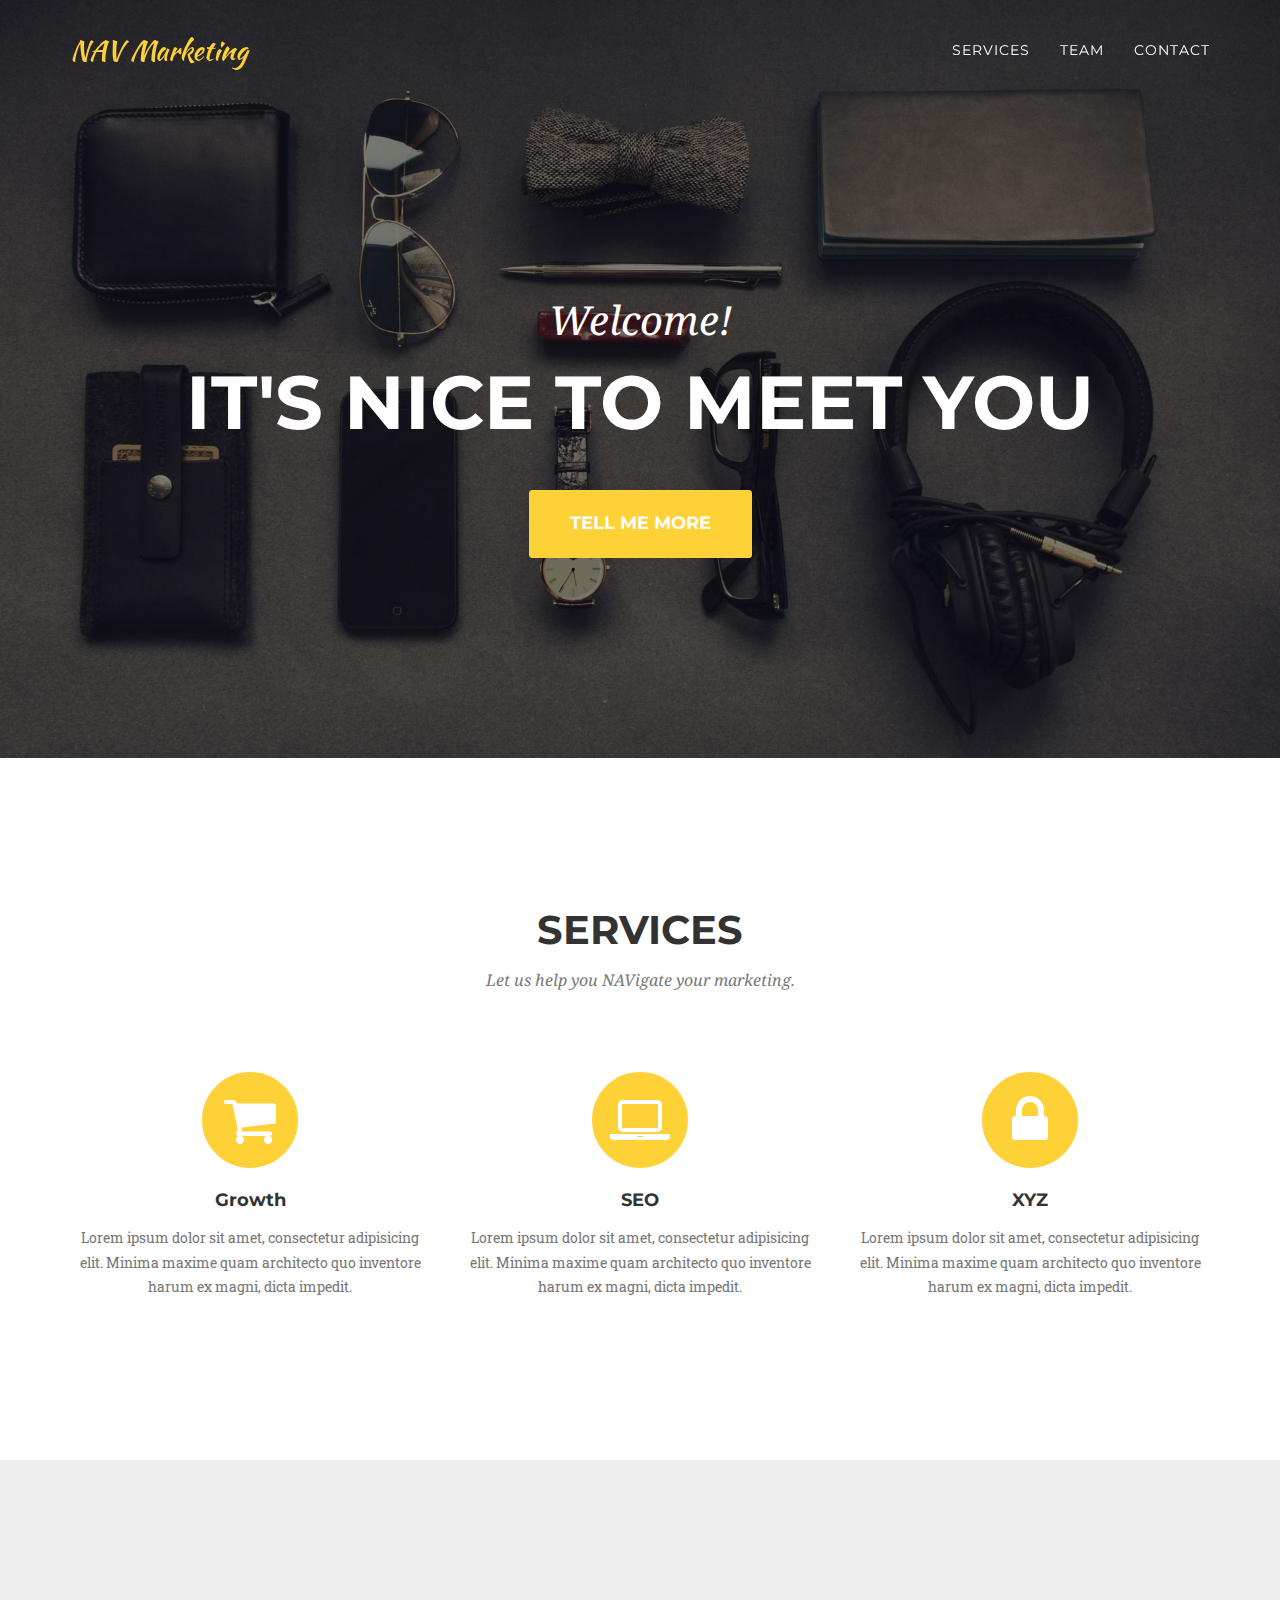
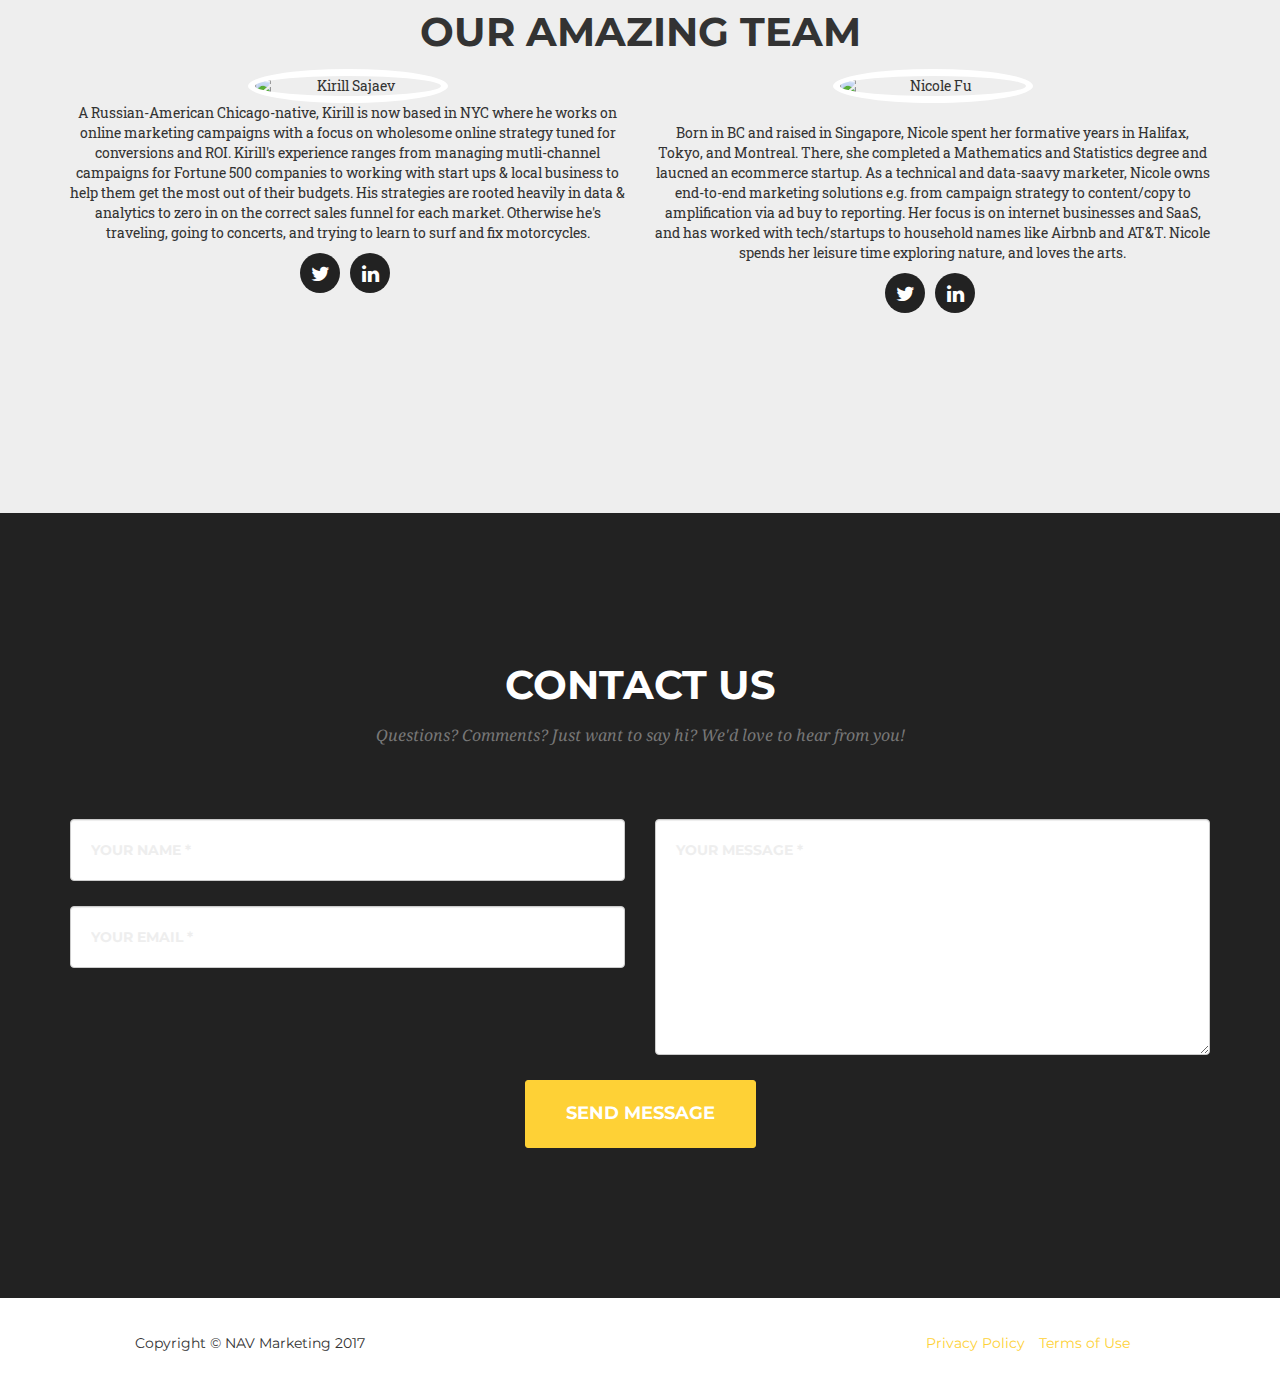
==== index.html @ 40d079d6 "Update index.html" ====
<!DOCTYPE html>
<html lang="en">

<head>

    <meta charset="utf-8">
    <meta http-equiv="X-UA-Compatible" content="IE=edge">
    <meta name="viewport" content="width=device-width, initial-scale=1">
    <meta name="description" content="">
    <meta name="author" content="">

    <title>NAV Marketing</title>

    <!-- Bootstrap Core CSS -->
    <link href="vendor/bootstrap/css/bootstrap.min.css" rel="stylesheet">

    <!-- Custom Fonts -->
    <link href="vendor/font-awesome/css/font-awesome.min.css" rel="stylesheet" type="text/css">
    <link href="https://fonts.googleapis.com/css?family=Montserrat:400,700" rel="stylesheet" type="text/css">
    <link href='https://fonts.googleapis.com/css?family=Kaushan+Script' rel='stylesheet' type='text/css'>
    <link href='https://fonts.googleapis.com/css?family=Droid+Serif:400,700,400italic,700italic' rel='stylesheet' type='text/css'>
    <link href='https://fonts.googleapis.com/css?family=Roboto+Slab:400,100,300,700' rel='stylesheet' type='text/css'>

    <!-- Theme CSS -->
    <link href="css/agency.min.css" rel="stylesheet">

    <!-- HTML5 Shim and Respond.js IE8 support of HTML5 elements and media queries -->
    <!-- WARNING: Respond.js doesn't work if you view the page via file:// -->
    <!--[if lt IE 9]>
        <script src="https://oss.maxcdn.com/libs/html5shiv/3.7.0/html5shiv.js" integrity="sha384-0s5Pv64cNZJieYFkXYOTId2HMA2Lfb6q2nAcx2n0RTLUnCAoTTsS0nKEO27XyKcY" crossorigin="anonymous"></script>
        <script src="https://oss.maxcdn.com/libs/respond.js/1.4.2/respond.min.js" integrity="sha384-ZoaMbDF+4LeFxg6WdScQ9nnR1QC2MIRxA1O9KWEXQwns1G8UNyIEZIQidzb0T1fo" crossorigin="anonymous"></script>
    <![endif]-->

</head>

<body id="page-top" class="index">

    <!-- Navigation -->
    <nav id="mainNav" class="navbar navbar-default navbar-custom navbar-fixed-top">
        <div class="container">
            <!-- Brand and toggle get grouped for better mobile display -->
            <div class="navbar-header page-scroll">
                <button type="button" class="navbar-toggle" data-toggle="collapse" data-target="#bs-example-navbar-collapse-1">
                    <span class="sr-only">Toggle navigation</span> Menu <i class="fa fa-bars"></i>
                </button>
                <a class="navbar-brand page-scroll" href="#page-top">NAV Marketing</a>
            </div>

            <!-- Collect the nav links, forms, and other content for toggling -->
            <div class="collapse navbar-collapse" id="bs-example-navbar-collapse-1">
                <ul class="nav navbar-nav navbar-right">
                    <li class="hidden">
                        <a href="#page-top"></a>
                    </li>
                    <li>
                        <a class="page-scroll" href="#services">Services</a>
                    </li>
                    <li>
                        <a class="page-scroll" href="#team">Team</a>
                    </li>
                    <li>
                        <a class="page-scroll" href="#contact">Contact</a>
                    </li>
                </ul>
            </div>
            <!-- /.navbar-collapse -->
        </div>
        <!-- /.container-fluid -->
    </nav>

    <!-- Header -->
    <header>
        <div class="container">
            <div class="intro-text">
                <div class="intro-lead-in">Welcome!</div>
                <div class="intro-heading">It's Nice To Meet You</div>
                <a href="#services" class="page-scroll btn btn-xl">Tell Me More</a>
            </div>
        </div>
    </header>

    <!-- Services Section -->
    <section id="services">
        <div class="container">
            <div class="row">
                <div class="col-lg-12 text-center">
                    <h2 class="section-heading">Services</h2>
                    <h3 class="section-subheading text-muted">Let us help you NAVigate your marketing.</h3>
                </div>
            </div>
            <div class="row text-center">
                <div class="col-md-4">
                    <span class="fa-stack fa-4x">
                        <i class="fa fa-circle fa-stack-2x text-primary"></i>
                        <i class="fa fa-shopping-cart fa-stack-1x fa-inverse"></i>
                    </span>
                    <h4 class="service-heading">Growth</h4>
                    <p class="text-muted">Lorem ipsum dolor sit amet, consectetur adipisicing elit. Minima maxime quam architecto quo inventore harum ex magni, dicta impedit.</p>
                </div>
                <div class="col-md-4">
                    <span class="fa-stack fa-4x">
                        <i class="fa fa-circle fa-stack-2x text-primary"></i>
                        <i class="fa fa-laptop fa-stack-1x fa-inverse"></i>
                    </span>
                    <h4 class="service-heading">SEO</h4>
                    <p class="text-muted">Lorem ipsum dolor sit amet, consectetur adipisicing elit. Minima maxime quam architecto quo inventore harum ex magni, dicta impedit.</p>
                </div>
                <div class="col-md-4">
                    <span class="fa-stack fa-4x">
                        <i class="fa fa-circle fa-stack-2x text-primary"></i>
                        <i class="fa fa-lock fa-stack-1x fa-inverse"></i>
                    </span>
                    <h4 class="service-heading">XYZ</h4>
                    <p class="text-muted">Lorem ipsum dolor sit amet, consectetur adipisicing elit. Minima maxime quam architecto quo inventore harum ex magni, dicta impedit.</p>
                </div>
            </div>
        </div>
    </section>
    
    <!-- Team Section -->
    <section id="team" class="bg-light-gray">
        <div class="container">
            <div class="row">
                <div class="col-lg-12 text-center">
                    <h2 class="section-heading">Our Amazing Team</h2>
                    <!-- h3 class="section-subheading text-muted">Lorem ipsum dolor sit amet consectetur.</h3 -->
                </div>
            </div>
            <div class="row">
                <div class="col-sm-6">
                    <div class="team-member">
                        <img src="https://pbs.twimg.com/profile_images/566087383469137920/y4cl3UzU_400x400.jpeg" class="img-responsive img-circle" style="width:200px" alt="Kirill Sajaev" target="_blank>
                        <h4>Kirill Sajaev</h4>
                        <p></p>
                        <p class="text-muted">A Russian-American Chicago-native, Kirill is now based in NYC where he works on online marketing campaigns with a focus on wholesome online strategy tuned for conversions and ROI. Kirill's experience ranges from managing mutli-channel campaigns for Fortune 500 companies to working with start ups &amp; local business to help them get the most out of their budgets. His strategies are rooted heavily in data &amp; analytics to zero in on the correct sales funnel for each market. Otherwise he's traveling, going to concerts, and trying to learn to surf and fix motorcycles.</p>
                        <ul class="list-inline social-buttons">
                            <li><a href="https://twitter.com/number3arm"><i class="fa fa-twitter"></i></a>
                            <li><a href="https://www.linkedin.com/in/kirill-sajaev-14549715/"><i class="fa fa-linkedin"></i></a>
                            </li>
                        </ul>
                    </div>
                </div>
                <!-- div class="col-sm-4">
                    <div class="team-member">
                        <img src="img/team/2.jpg" class="img-responsive img-circle" alt="">
                        <h4>Larry Parker</h4>
                        <p class="text-muted">Lead Marketer</p>
                        <ul class="list-inline social-buttons">
                            <li><a href="#"><i class="fa fa-twitter"></i></a>
                            </li>
                            <li><a href="#"><i class="fa fa-facebook"></i></a>
                            </li>
                            <li><a href="#"><i class="fa fa-linkedin"></i></a>
                            </li>
                        </ul>
                    </div>
                </div -->
                <div class="col-sm-6">
                    <div class="team-member">
                        <img src="https://pbs.twimg.com/profile_images/594693535590395904/jKfq_t4r.jpg" class="img-responsive img-circle" style="width:200px" alt="Nicole Fu" target="_blank>
                        <h4>Nicole Fu</h4>
                        <p></p>
                        <p class="text-muted"><br>Born in BC and raised in Singapore, Nicole spent her formative years in Halifax, Tokyo, and Montreal. There, she completed a Mathematics and Statistics degree and laucned an ecommerce startup. As a technical and data-saavy marketer, Nicole owns end-to-end marketing solutions e.g. from campaign strategy to content/copy to amplification via ad buy to reporting. Her focus is on internet businesses and SaaS, and has worked with tech/startups to household names like Airbnb and AT&amp;T. Nicole spends her leisure time exploring nature, and loves the arts.</p>
                        <ul class="list-inline social-buttons">
                            <li><a href="https://twitter.com/nicolejfu"><i class="fa fa-twitter"></i></a>
                            <li><a href="https://www.linkedin.com/in/nicolejfu"><i class="fa fa-linkedin"></i></a>
                            </li>
                        </ul>
                    </div>
                </div>
            </div>
            <!-- div class="row">
                <div class="col-lg-8 col-lg-offset-2 text-center">
                    <p class="large text-muted">Lorem ipsum dolor sit amet, consectetur adipisicing elit. Aut eaque, laboriosam veritatis, quos non quis ad perspiciatis, totam corporis ea, alias ut unde.</p>
                </div>
            </div -->
        </div>
    </section>
    
    <!-- Contact Section -->
    <section id="contact">
        <div class="container">
            <div class="row">
                <div class="col-lg-12 text-center">
                    <h2 class="section-heading">Contact Us</h2>
                    <h3 class="section-subheading text-muted">Questions? Comments? Just want to say hi? We'd love to hear from you!</h3>
                </div>
            </div>
            <div class="row">
                <div class="col-lg-12">
                    <form name="sentMessage" id="contactForm" novalidate>
                        <div class="row">
                            <div class="col-md-6">
                                <div class="form-group">
                                    <input type="text" class="form-control" placeholder="Your Name *" id="name" required data-validation-required-message="Please enter your name.">
                                    <p class="help-block text-danger"></p>
                                </div>
                                <div class="form-group">
                                    <input type="email" class="form-control" placeholder="Your Email *" id="email" required data-validation-required-message="Please enter your email address.">
                                    <p class="help-block text-danger"></p>
                                </div>
                                <!-- div class="form-group">
                                    <input type="tel" class="form-control" placeholder="Your Phone *" id="phone" required data-validation-required-message="Please enter your phone number.">
                                    <p class="help-block text-danger"></p>
                                </div -->
                            </div>
                            <div class="col-md-6">
                                <div class="form-group">
                                    <textarea class="form-control" placeholder="Your Message *" id="message" required data-validation-required-message="Please enter a message."></textarea>
                                    <p class="help-block text-danger"></p>
                                </div>
                            </div>
                            <div class="clearfix"></div>
                            <div class="col-lg-12 text-center">
                                <div id="success"></div>
                                <button type="submit" class="btn btn-xl">Send Message</button>
                            </div>
                        </div>
                    </form>
                </div>
            </div>
        </div>
    </section>

    <footer>
        <div class="container">
            <div class="row">
                <div class="col-md-4">
                    <span class="copyright">Copyright &copy; NAV Marketing 2017</span>
                </div>
                <div class="col-md-4">
                    <!-- ul class="list-inline social-buttons">
                        <li><a href="#"><i class="fa fa-twitter"></i></a>
                        </li>
                        <li><a href="#"><i class="fa fa-facebook"></i></a>
                        </li>
                        <li><a href="#"><i class="fa fa-linkedin"></i></a>
                        </li>
                    </ul -->
                </div -->
                <div class="col-md-4">
                    <ul class="list-inline quicklinks">
                        <li><a href="#">Privacy Policy</a>
                        </li>
                        <li><a href="#">Terms of Use</a>
                        </li>
                    </ul>
                </div>
            </div>
        </div>
    </footer>

    <!-- jQuery -->
    <script src="vendor/jquery/jquery.min.js"></script>

    <!-- Bootstrap Core JavaScript -->
    <script src="vendor/bootstrap/js/bootstrap.min.js"></script>

    <!-- Plugin JavaScript -->
    <script src="https://cdnjs.cloudflare.com/ajax/libs/jquery-easing/1.3/jquery.easing.min.js" integrity="sha384-mE6eXfrb8jxl0rzJDBRanYqgBxtJ6Unn4/1F7q4xRRyIw7Vdg9jP4ycT7x1iVsgb" crossorigin="anonymous"></script>

    <!-- Contact Form JavaScript -->
    <script src="js/jqBootstrapValidation.js"></script>
    <script src="js/contact_me.js"></script>

    <!-- Theme JavaScript -->
    <script src="js/agency.min.js"></script>

</body>

</html>
---- css/agency.min.css ----
/*!
 * Start Bootstrap - Agency v3.3.7+1 (http://startbootstrap.com/template-overviews/agency)
 * Copyright 2013-2016 Start Bootstrap
 * Licensed under MIT (https://github.com/BlackrockDigital/startbootstrap/blob/gh-pages/LICENSE)
 */.btn-primary.active,.btn-primary:active,.btn-xl.active,.btn-xl:active,.open .dropdown-toggle.btn-primary,.open .dropdown-toggle.btn-xl{background-image:none}body{overflow-x:hidden;font-family:"Roboto Slab","Helvetica Neue",Helvetica,Arial,sans-serif;webkit-tap-highlight-color:#fed136}.btn-primary,.btn-xl,h1,h2,h3,h4,h5,h6{font-family:Montserrat,"Helvetica Neue",Helvetica,Arial,sans-serif;text-transform:uppercase;font-weight:700}.text-muted{color:#777}.text-primary,a{color:#fed136}p{font-size:14px;line-height:1.75}p.large{font-size:16px}a,a.active,a:active,a:focus,a:hover{outline:0}a.active,a:active,a:focus,a:hover{color:#fec503}.img-centered{margin:0 auto}.bg-light-gray{background-color:#eee}.bg-darkest-gray{background-color:#222}.btn-primary{color:#fff;background-color:#fed136;border-color:#fed136}.btn-primary.active,.btn-primary:active,.btn-primary:focus,.btn-primary:hover,.open .dropdown-toggle.btn-primary{color:#fff;background-color:#fec503;border-color:#f6bf01}.btn-primary.disabled,.btn-primary.disabled.active,.btn-primary.disabled:active,.btn-primary.disabled:focus,.btn-primary.disabled:hover,.btn-primary[disabled],.btn-primary[disabled].active,.btn-primary[disabled]:active,.btn-primary[disabled]:focus,.btn-primary[disabled]:hover,fieldset[disabled] .btn-primary,fieldset[disabled] .btn-primary.active,fieldset[disabled] .btn-primary:active,fieldset[disabled] .btn-primary:focus,fieldset[disabled] .btn-primary:hover{background-color:#fed136;border-color:#fed136}.btn-primary .badge{color:#fed136;background-color:#fff}.btn-xl{color:#fff;background-color:#fed136;border-color:#fed136;border-radius:3px;font-size:18px;padding:20px 40px}.btn-xl.active,.btn-xl:active,.btn-xl:focus,.btn-xl:hover,.open .dropdown-toggle.btn-xl{color:#fff;background-color:#fec503;border-color:#f6bf01}.btn-xl.disabled,.btn-xl.disabled.active,.btn-xl.disabled:active,.btn-xl.disabled:focus,.btn-xl.disabled:hover,.btn-xl[disabled],.btn-xl[disabled].active,.btn-xl[disabled]:active,.btn-xl[disabled]:focus,.btn-xl[disabled]:hover,fieldset[disabled] .btn-xl,fieldset[disabled] .btn-xl.active,fieldset[disabled] .btn-xl:active,fieldset[disabled] .btn-xl:focus,fieldset[disabled] .btn-xl:hover{background-color:#fed136;border-color:#fed136}.btn-xl .badge{color:#fed136;background-color:#fff}.navbar-custom{background-color:#222;border-color:transparent}.navbar-custom .navbar-brand{color:#fed136;font-family:"Kaushan Script","Helvetica Neue",Helvetica,Arial,cursive}.navbar-custom .navbar-brand.active,.navbar-custom .navbar-brand:active,.navbar-custom .navbar-brand:focus,.navbar-custom .navbar-brand:hover{color:#fec503}.navbar-custom .nav li a,.navbar-custom .navbar-toggle{font-family:Montserrat,"Helvetica Neue",Helvetica,Arial,sans-serif;color:#fff;text-transform:uppercase}.navbar-custom .navbar-collapse{border-color:rgba(255,255,255,.02)}.navbar-custom .navbar-toggle{background-color:#fed136;border-color:#fed136;font-size:12px}.navbar-custom .navbar-toggle:focus,.navbar-custom .navbar-toggle:hover{background-color:#fed136}.navbar-custom .nav li a{font-weight:400;letter-spacing:1px}.navbar-custom .nav li a:focus,.navbar-custom .nav li a:hover{color:#fed136;outline:0}.navbar-custom .navbar-nav>.active>a{border-radius:0;color:#fff;background-color:#fed136}.navbar-custom .navbar-nav>.active>a:focus,.navbar-custom .navbar-nav>.active>a:hover{color:#fff;background-color:#fec503}@media (min-width:768px){.navbar-custom{background-color:transparent;padding:25px 0;-webkit-transition:padding .3s;-moz-transition:padding .3s;transition:padding .3s;border:none}.navbar-custom .navbar-brand{font-size:2em;-webkit-transition:all .3s;-moz-transition:all .3s;transition:all .3s}.navbar-custom .navbar-nav>.active>a{border-radius:3px}.navbar-custom.affix{background-color:#222;padding:10px 0}.navbar-custom.affix .navbar-brand{font-size:1.5em}}header{background-image:url(../img/header-bg.jpg);background-repeat:no-repeat;background-attachment:scroll;background-position:center center;-webkit-background-size:cover;-moz-background-size:cover;background-size:cover;-o-background-size:cover;text-align:center;color:#fff}header .intro-text{padding-top:100px;padding-bottom:50px}header .intro-text .intro-lead-in{font-family:"Droid Serif","Helvetica Neue",Helvetica,Arial,sans-serif;font-style:italic;font-size:22px;line-height:22px;margin-bottom:25px}header .intro-text .intro-heading{font-family:Montserrat,"Helvetica Neue",Helvetica,Arial,sans-serif;text-transform:uppercase;font-weight:700;font-size:50px;line-height:50px;margin-bottom:25px}@media (min-width:768px){header .intro-text{padding-top:300px;padding-bottom:200px}header .intro-text .intro-lead-in{font-family:"Droid Serif","Helvetica Neue",Helvetica,Arial,sans-serif;font-style:italic;font-size:40px;line-height:40px;margin-bottom:25px}header .intro-text .intro-heading{font-family:Montserrat,"Helvetica Neue",Helvetica,Arial,sans-serif;text-transform:uppercase;font-weight:700;font-size:75px;line-height:75px;margin-bottom:50px}}#portfolio .portfolio-item .portfolio-caption p,section h3.section-subheading{font-family:"Droid Serif","Helvetica Neue",Helvetica,Arial,sans-serif;font-style:italic}section{padding:100px 0}section h2.section-heading{font-size:40px;margin-top:0;margin-bottom:15px}section h3.section-subheading{font-size:16px;text-transform:none;font-weight:400;margin-bottom:75px}@media (min-width:768px){section{padding:150px 0}}.service-heading{margin:15px 0;text-transform:none}#portfolio .portfolio-item{margin:0 0 15px;right:0}#portfolio .portfolio-item .portfolio-link{display:block;position:relative;max-width:400px;margin:0 auto}#portfolio .portfolio-item .portfolio-link .portfolio-hover{background:rgba(254,209,54,.9);position:absolute;width:100%;height:100%;opacity:0;transition:all ease .5s;-webkit-transition:all ease .5s;-moz-transition:all ease .5s}#portfolio .portfolio-item .portfolio-link .portfolio-hover:hover{opacity:1}#portfolio .portfolio-item .portfolio-link .portfolio-hover .portfolio-hover-content{position:absolute;width:100%;height:20px;font-size:20px;text-align:center;top:50%;margin-top:-12px;color:#fff}#portfolio .portfolio-item .portfolio-link .portfolio-hover .portfolio-hover-content i{margin-top:-12px}#portfolio .portfolio-item .portfolio-link .portfolio-hover .portfolio-hover-content h3,#portfolio .portfolio-item .portfolio-link .portfolio-hover .portfolio-hover-content h4{margin:0}#portfolio .portfolio-item .portfolio-caption{max-width:400px;margin:0 auto;background-color:#fff;text-align:center;padding:25px}#portfolio .portfolio-item .portfolio-caption h4{text-transform:none;margin:0}#portfolio .portfolio-item .portfolio-caption p{font-size:16px;margin:0}footer span.copyright,footer ul.quicklinks{font-family:Montserrat,"Helvetica Neue",Helvetica,Arial,sans-serif}#portfolio *{z-index:2}@media (min-width:767px){#portfolio .portfolio-item{margin:0 0 30px}}.timeline{list-style:none;padding:0;position:relative}.timeline:before{top:0;bottom:0;position:absolute;content:"";width:2px;background-color:#f1f1f1;left:40px;margin-left:-1.5px}.timeline>li{margin-bottom:50px;position:relative;min-height:50px}.timeline>li:after,.timeline>li:before{content:" ";display:table}.timeline>li:after{clear:both}.timeline>li .timeline-panel{width:100%;float:right;padding:0 20px 0 100px;position:relative;text-align:left}.timeline>li .timeline-panel:before{border-left-width:0;border-right-width:15px;left:-15px;right:auto}.timeline>li .timeline-panel:after{border-left-width:0;border-right-width:14px;left:-14px;right:auto}.timeline>li .timeline-image{left:0;margin-left:0;width:80px;height:80px;position:absolute;z-index:100;background-color:#fed136;color:#fff;border-radius:100%;border:7px solid #f1f1f1;text-align:center}.timeline>li .timeline-image h4{font-size:10px;margin-top:12px;line-height:14px}.timeline>li.timeline-inverted>.timeline-panel{float:right;text-align:left;padding:0 20px 0 100px}.timeline>li.timeline-inverted>.timeline-panel:before{border-left-width:0;border-right-width:15px;left:-15px;right:auto}.timeline>li.timeline-inverted>.timeline-panel:after{border-left-width:0;border-right-width:14px;left:-14px;right:auto}.timeline>li:last-child{margin-bottom:0}.timeline .timeline-heading h4{margin-top:0;color:inherit}.timeline .timeline-heading h4.subheading{text-transform:none}.timeline .timeline-body>p,.timeline .timeline-body>ul{margin-bottom:0}@media (min-width:768px){.timeline:before{left:50%}.timeline>li{margin-bottom:100px;min-height:100px}.timeline>li .timeline-panel{width:41%;float:left;padding:0 20px 20px 30px;text-align:right}.timeline>li .timeline-image{width:100px;height:100px;left:50%;margin-left:-50px}.timeline>li .timeline-image h4{font-size:13px;margin-top:16px;line-height:18px}.timeline>li.timeline-inverted>.timeline-panel{float:right;text-align:left;padding:0 30px 20px 20px}}@media (min-width:992px){.timeline>li .timeline-panel,.timeline>li.timeline-inverted>.timeline-panel{padding:0 20px 20px}.timeline>li{min-height:150px}.timeline>li .timeline-image{width:150px;height:150px;margin-left:-75px}.timeline>li .timeline-image h4{font-size:18px;margin-top:30px;line-height:26px}}@media (min-width:1200px){.timeline>li{min-height:170px}.timeline>li .timeline-panel{padding:0 20px 20px 100px}.timeline>li .timeline-image{width:170px;height:170px;margin-left:-85px}.timeline>li .timeline-image h4{margin-top:40px}.timeline>li.timeline-inverted>.timeline-panel{padding:0 100px 20px 20px}}.team-member{text-align:center;margin-bottom:50px}.team-member img{margin:0 auto;border:7px solid #fff}.team-member h4{margin-top:25px;margin-bottom:0;text-transform:none}.team-member p{margin-top:0}aside.clients img{margin:50px auto}section#contact{background-color:#222;background-image:url(../img/map-image.png);background-position:center;background-repeat:no-repeat}section#contact .section-heading{color:#fff}section#contact .form-group{margin-bottom:25px}section#contact .form-group input,section#contact .form-group textarea{padding:20px}section#contact .form-group input.form-control{height:auto}section#contact .form-group textarea.form-control{height:236px}section#contact .form-control:focus{border-color:#fed136;box-shadow:none}section#contact ::-webkit-input-placeholder{font-family:Montserrat,"Helvetica Neue",Helvetica,Arial,sans-serif;text-transform:uppercase;font-weight:700;color:#eee}section#contact :-moz-placeholder{font-family:Montserrat,"Helvetica Neue",Helvetica,Arial,sans-serif;text-transform:uppercase;font-weight:700;color:#eee}section#contact ::-moz-placeholder{font-family:Montserrat,"Helvetica Neue",Helvetica,Arial,sans-serif;text-transform:uppercase;font-weight:700;color:#eee}section#contact :-ms-input-placeholder{font-family:Montserrat,"Helvetica Neue",Helvetica,Arial,sans-serif;text-transform:uppercase;font-weight:700;color:#eee}section#contact .text-danger{color:#e74c3c}footer{padding:25px 0;text-align:center}footer span.copyright{line-height:40px;text-transform:uppercase;text-transform:none}footer ul.quicklinks{margin-bottom:0;line-height:40px;text-transform:uppercase;text-transform:none}ul.social-buttons{margin-bottom:0}ul.social-buttons li a{display:block;background-color:#222;height:40px;width:40px;border-radius:100%;font-size:20px;line-height:40px;color:#fff;outline:0;-webkit-transition:all .3s;-moz-transition:all .3s;transition:all .3s}ul.social-buttons li a:active,ul.social-buttons li a:focus,ul.social-buttons li a:hover{background-color:#fed136}.btn.active,.btn:active,.btn:active:focus,.btn:focus{outline:0}.portfolio-modal .modal-dialog{margin:0;height:100%;width:auto}.portfolio-modal .modal-content{border-radius:0;background-clip:border-box;-webkit-box-shadow:none;box-shadow:none;border:none;min-height:100%;padding:100px 0;text-align:center}.portfolio-modal .modal-content h2{margin-bottom:15px;font-size:3em}.portfolio-modal .modal-content p{margin-bottom:30px}.portfolio-modal .modal-content p.item-intro{margin:20px 0 30px;font-family:"Droid Serif","Helvetica Neue",Helvetica,Arial,sans-serif;font-style:italic;font-size:16px}.portfolio-modal .modal-content ul.list-inline{margin-bottom:30px;margin-top:0}.portfolio-modal .modal-content img{margin-bottom:30px}.portfolio-modal .close-modal{position:absolute;width:75px;height:75px;background-color:transparent;top:25px;right:25px;cursor:pointer}.portfolio-modal .close-modal:hover{opacity:.3}.portfolio-modal .close-modal .lr{height:75px;width:1px;margin-left:35px;background-color:#222;transform:rotate(45deg);-ms-transform:rotate(45deg);-webkit-transform:rotate(45deg);z-index:1051}.portfolio-modal .close-modal .lr .rl{height:75px;width:1px;background-color:#222;transform:rotate(90deg);-ms-transform:rotate(90deg);-webkit-transform:rotate(90deg);z-index:1052}.portfolio-modal .modal-backdrop{opacity:0;display:none}::-moz-selection{text-shadow:none;background:#fed136}::selection{text-shadow:none;background:#fed136}img::selection{background:0 0}img::-moz-selection{background:0 0}
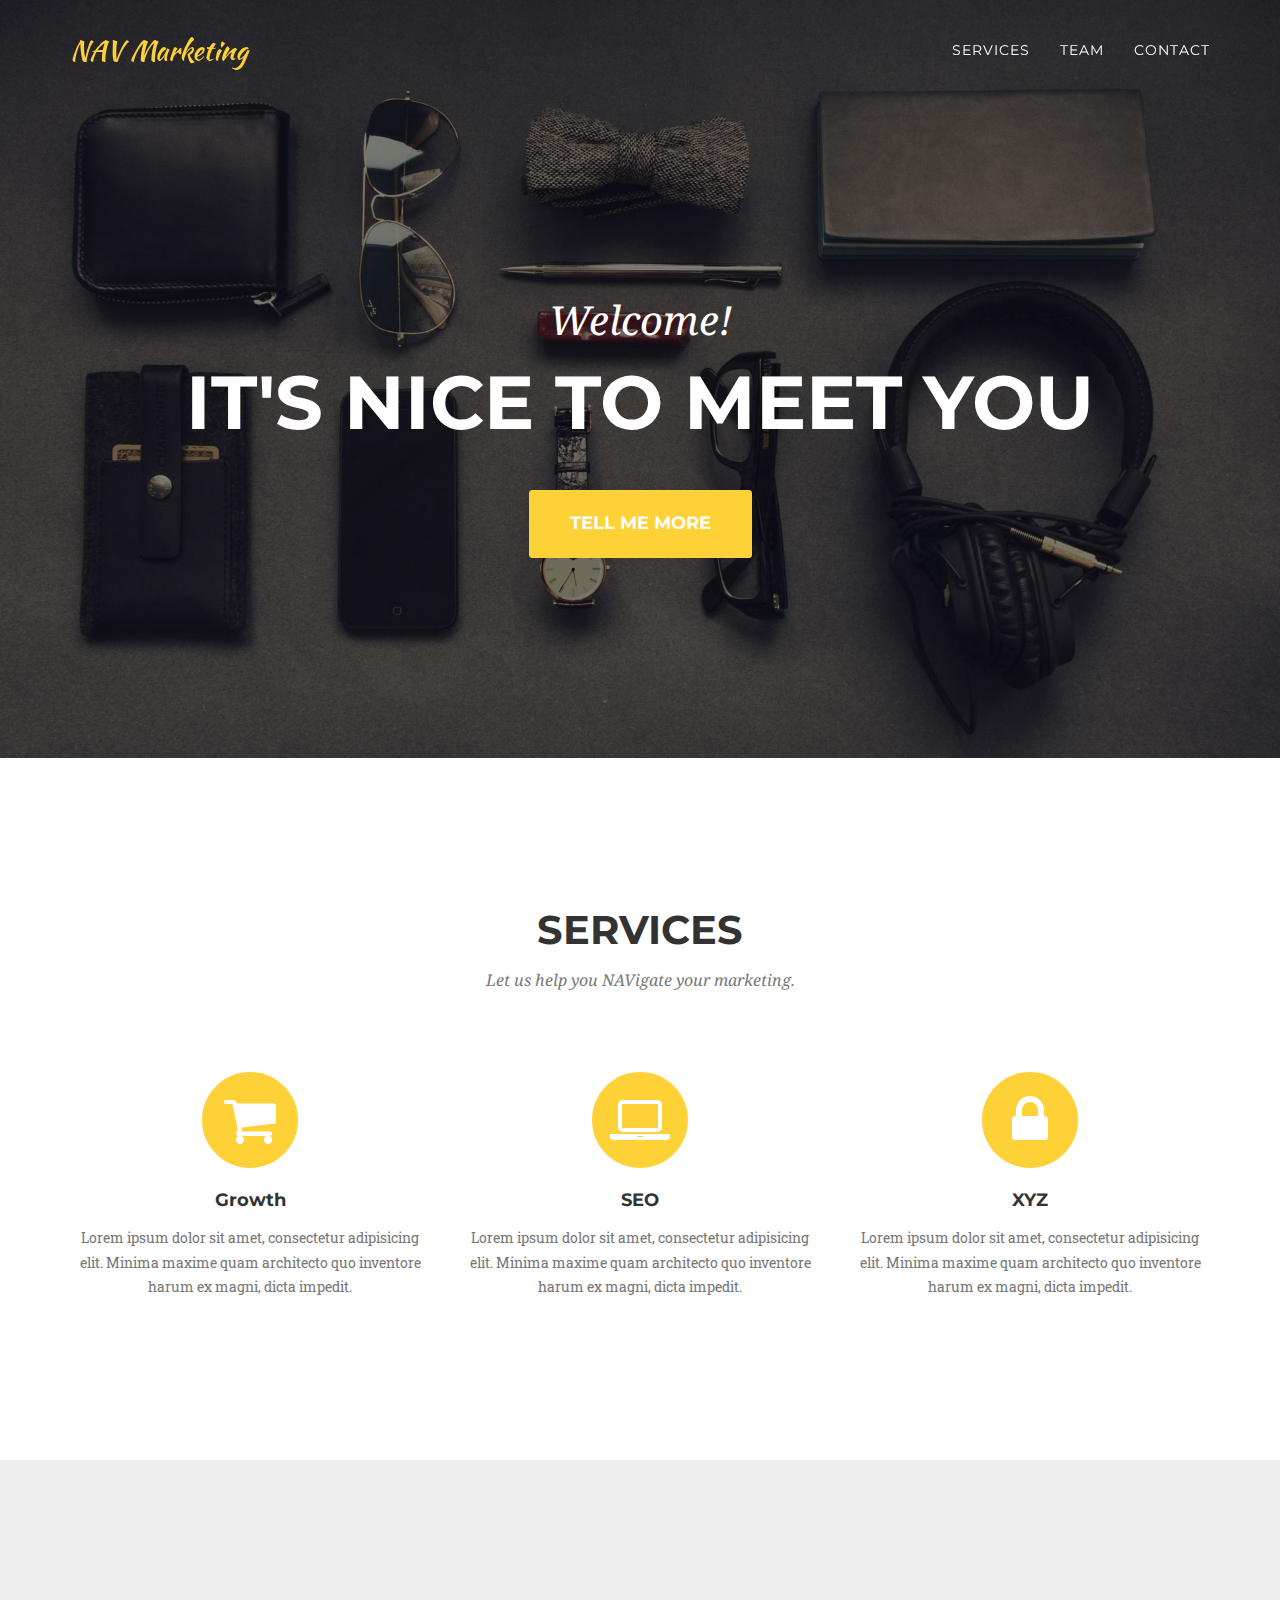
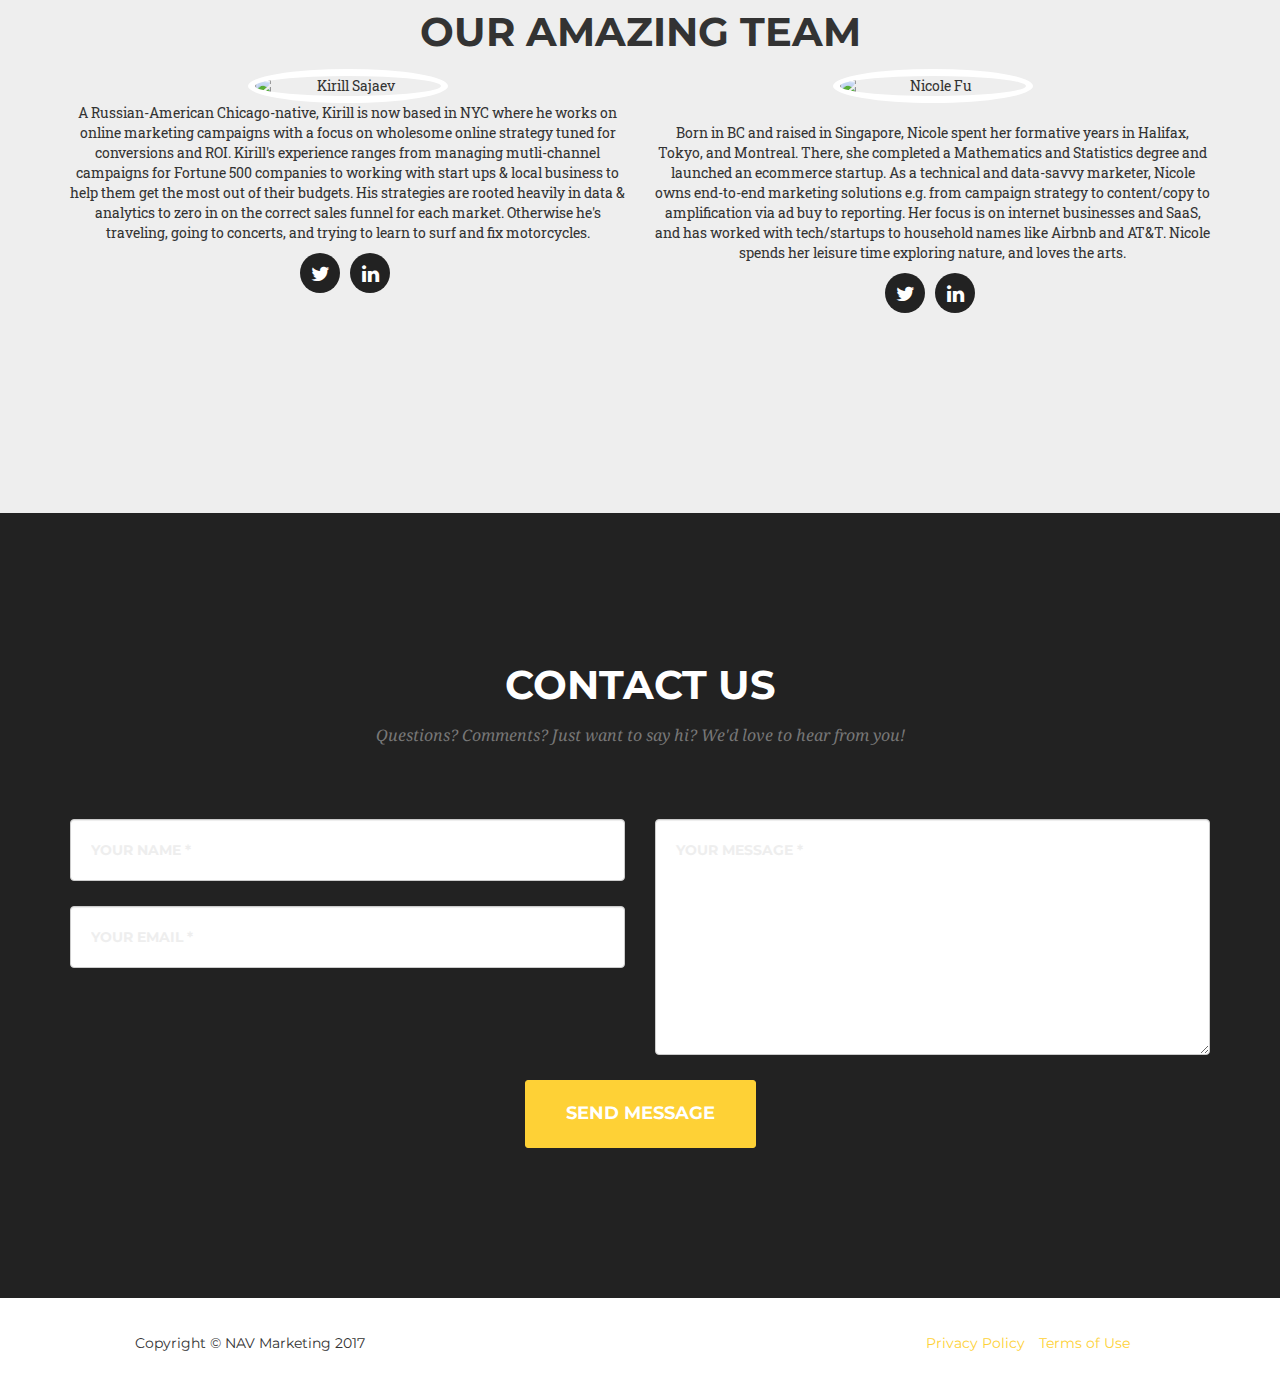
==== commit df0e9148: "Update index.html" ====
--- a/index.html
+++ b/index.html
@@ -160,7 +160,7 @@
                         <img src="https://pbs.twimg.com/profile_images/594693535590395904/jKfq_t4r.jpg" class="img-responsive img-circle" style="width:200px" alt="Nicole Fu" target="_blank>
                         <h4>Nicole Fu</h4>
                         <p></p>
-                        <p class="text-muted"><br>Born in BC and raised in Singapore, Nicole spent her formative years in Halifax, Tokyo, and Montreal. There, she completed a Mathematics and Statistics degree and laucned an ecommerce startup. As a technical and data-saavy marketer, Nicole owns end-to-end marketing solutions e.g. from campaign strategy to content/copy to amplification via ad buy to reporting. Her focus is on internet businesses and SaaS, and has worked with tech/startups to household names like Airbnb and AT&amp;T. Nicole spends her leisure time exploring nature, and loves the arts.</p>
+                        <p class="text-muted"><br>Born in BC and raised in Singapore, Nicole spent her formative years in Halifax, Tokyo, and Montreal. There, she completed a Mathematics and Statistics degree and launched an ecommerce startup. As a technical and data-savvy marketer, Nicole owns end-to-end marketing solutions e.g. from campaign strategy to content/copy to amplification via ad buy to reporting. Her focus is on internet businesses and SaaS, and has worked with tech/startups to household names like Airbnb and AT&amp;T. Nicole spends her leisure time exploring nature, and loves the arts.</p>
                         <ul class="list-inline social-buttons">
                             <li><a href="https://twitter.com/nicolejfu"><i class="fa fa-twitter"></i></a>
                             <li><a href="https://www.linkedin.com/in/nicolejfu"><i class="fa fa-linkedin"></i></a>
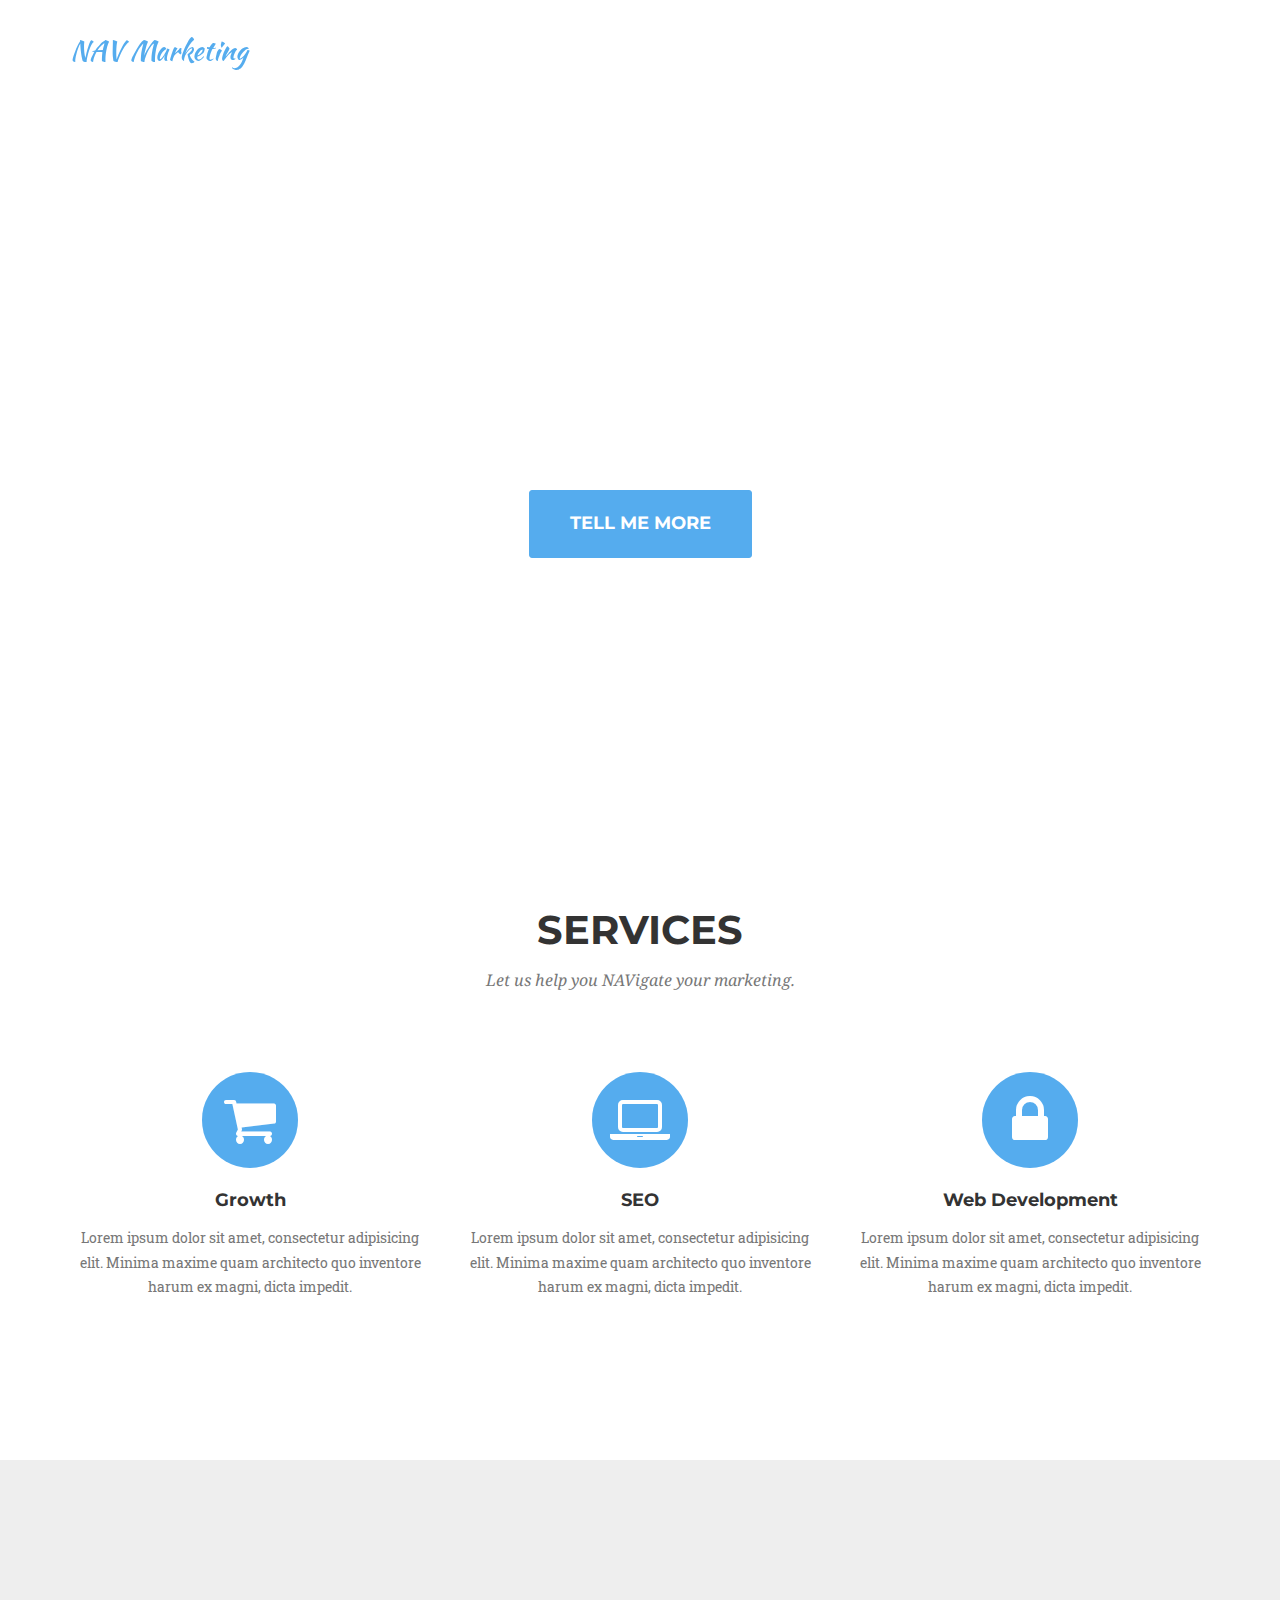
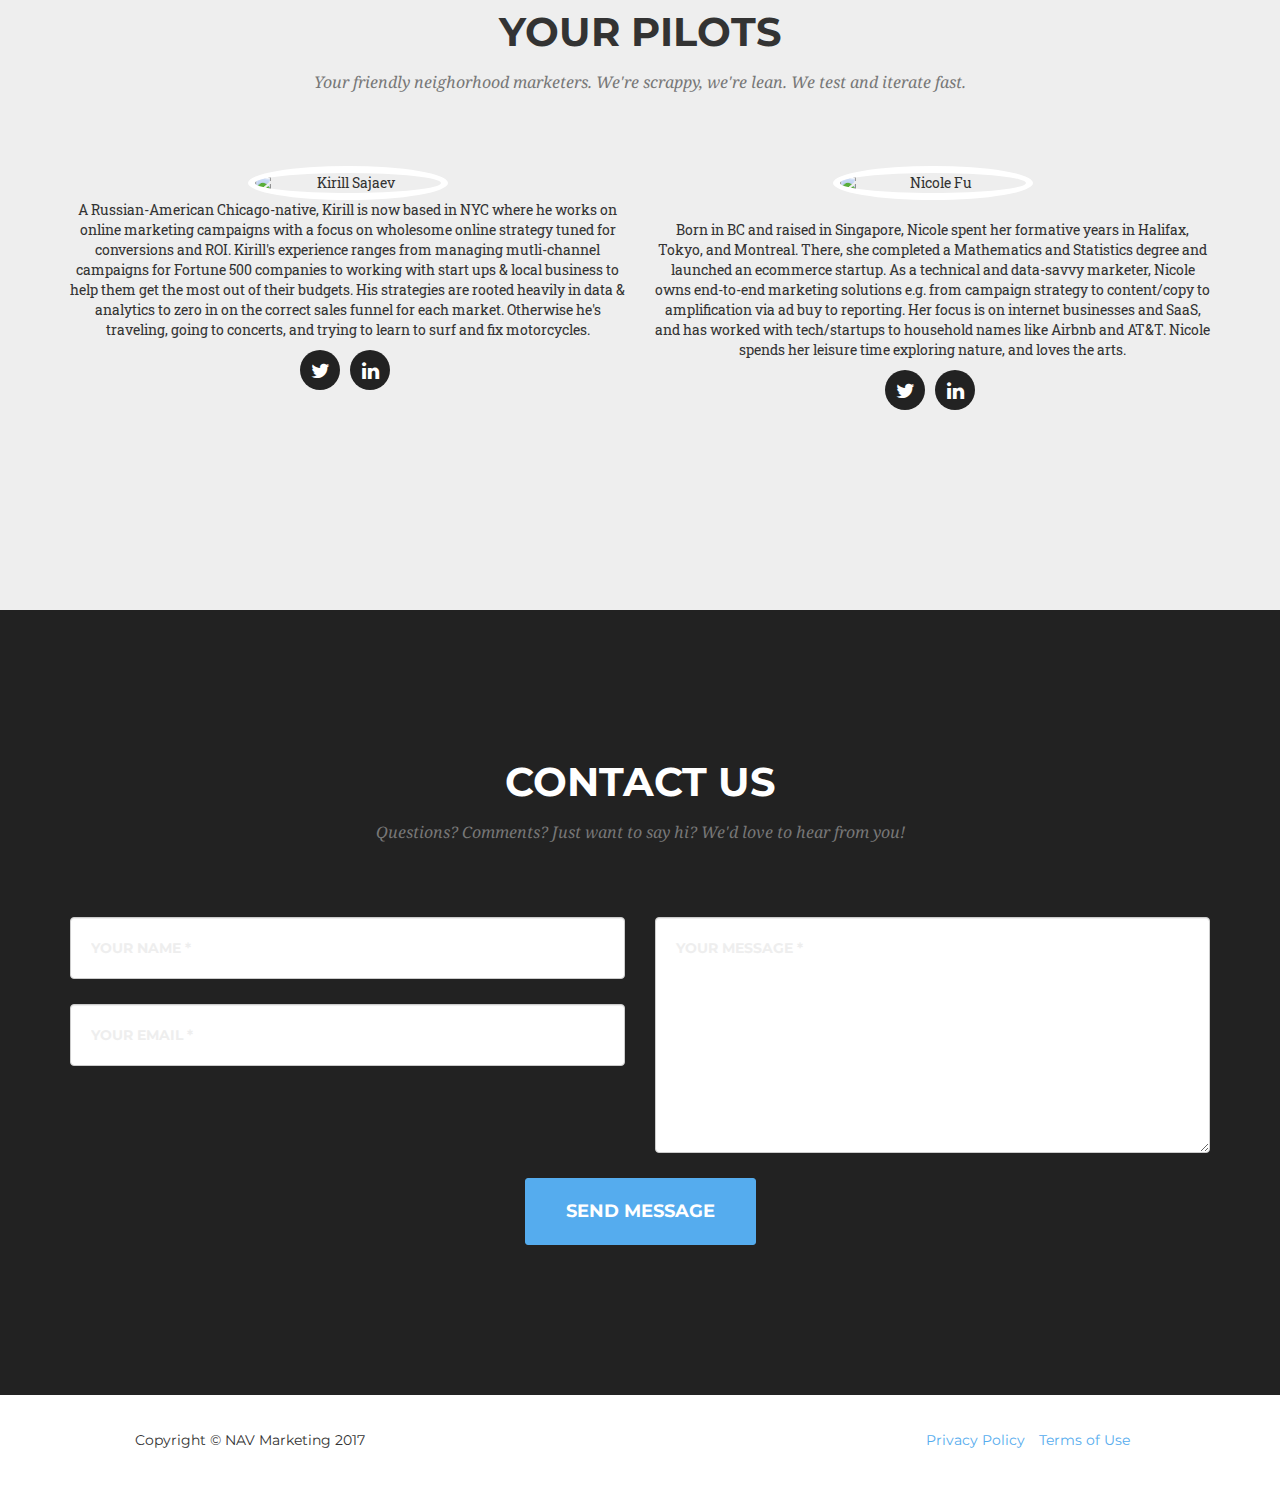
==== commit 8cefbdec: "Update index.html" ====
--- a/index.html
+++ b/index.html
@@ -110,7 +110,7 @@
                         <i class="fa fa-circle fa-stack-2x text-primary"></i>
                         <i class="fa fa-lock fa-stack-1x fa-inverse"></i>
                     </span>
-                    <h4 class="service-heading">XYZ</h4>
+                    <h4 class="service-heading">Web Development</h4>
                     <p class="text-muted">Lorem ipsum dolor sit amet, consectetur adipisicing elit. Minima maxime quam architecto quo inventore harum ex magni, dicta impedit.</p>
                 </div>
             </div>
@@ -122,8 +122,8 @@
         <div class="container">
             <div class="row">
                 <div class="col-lg-12 text-center">
-                    <h2 class="section-heading">Our Amazing Team</h2>
-                    <!-- h3 class="section-subheading text-muted">Lorem ipsum dolor sit amet consectetur.</h3 -->
+                    <h2 class="section-heading">Your Pilots</h2>
+                    <h3 class="section-subheading text-muted">Your friendly neighorhood marketers. We're scrappy, we're lean. We test and iterate fast.</h3>
                 </div>
             </div>
             <div class="row">
--- a/css/agency.min.css
+++ b/css/agency.min.css
@@ -2,4 +2,4 @@
  * Start Bootstrap - Agency v3.3.7+1 (http://startbootstrap.com/template-overviews/agency)
  * Copyright 2013-2016 Start Bootstrap
  * Licensed under MIT (https://github.com/BlackrockDigital/startbootstrap/blob/gh-pages/LICENSE)
- */.btn-primary.active,.btn-primary:active,.btn-xl.active,.btn-xl:active,.open .dropdown-toggle.btn-primary,.open .dropdown-toggle.btn-xl{background-image:none}body{overflow-x:hidden;font-family:"Roboto Slab","Helvetica Neue",Helvetica,Arial,sans-serif;webkit-tap-highlight-color:#fed136}.btn-primary,.btn-xl,h1,h2,h3,h4,h5,h6{font-family:Montserrat,"Helvetica Neue",Helvetica,Arial,sans-serif;text-transform:uppercase;font-weight:700}.text-muted{color:#777}.text-primary,a{color:#fed136}p{font-size:14px;line-height:1.75}p.large{font-size:16px}a,a.active,a:active,a:focus,a:hover{outline:0}a.active,a:active,a:focus,a:hover{color:#fec503}.img-centered{margin:0 auto}.bg-light-gray{background-color:#eee}.bg-darkest-gray{background-color:#222}.btn-primary{color:#fff;background-color:#fed136;border-color:#fed136}.btn-primary.active,.btn-primary:active,.btn-primary:focus,.btn-primary:hover,.open .dropdown-toggle.btn-primary{color:#fff;background-color:#fec503;border-color:#f6bf01}.btn-primary.disabled,.btn-primary.disabled.active,.btn-primary.disabled:active,.btn-primary.disabled:focus,.btn-primary.disabled:hover,.btn-primary[disabled],.btn-primary[disabled].active,.btn-primary[disabled]:active,.btn-primary[disabled]:focus,.btn-primary[disabled]:hover,fieldset[disabled] .btn-primary,fieldset[disabled] .btn-primary.active,fieldset[disabled] .btn-primary:active,fieldset[disabled] .btn-primary:focus,fieldset[disabled] .btn-primary:hover{background-color:#fed136;border-color:#fed136}.btn-primary .badge{color:#fed136;background-color:#fff}.btn-xl{color:#fff;background-color:#fed136;border-color:#fed136;border-radius:3px;font-size:18px;padding:20px 40px}.btn-xl.active,.btn-xl:active,.btn-xl:focus,.btn-xl:hover,.open .dropdown-toggle.btn-xl{color:#fff;background-color:#fec503;border-color:#f6bf01}.btn-xl.disabled,.btn-xl.disabled.active,.btn-xl.disabled:active,.btn-xl.disabled:focus,.btn-xl.disabled:hover,.btn-xl[disabled],.btn-xl[disabled].active,.btn-xl[disabled]:active,.btn-xl[disabled]:focus,.btn-xl[disabled]:hover,fieldset[disabled] .btn-xl,fieldset[disabled] .btn-xl.active,fieldset[disabled] .btn-xl:active,fieldset[disabled] .btn-xl:focus,fieldset[disabled] .btn-xl:hover{background-color:#fed136;border-color:#fed136}.btn-xl .badge{color:#fed136;background-color:#fff}.navbar-custom{background-color:#222;border-color:transparent}.navbar-custom .navbar-brand{color:#fed136;font-family:"Kaushan Script","Helvetica Neue",Helvetica,Arial,cursive}.navbar-custom .navbar-brand.active,.navbar-custom .navbar-brand:active,.navbar-custom .navbar-brand:focus,.navbar-custom .navbar-brand:hover{color:#fec503}.navbar-custom .nav li a,.navbar-custom .navbar-toggle{font-family:Montserrat,"Helvetica Neue",Helvetica,Arial,sans-serif;color:#fff;text-transform:uppercase}.navbar-custom .navbar-collapse{border-color:rgba(255,255,255,.02)}.navbar-custom .navbar-toggle{background-color:#fed136;border-color:#fed136;font-size:12px}.navbar-custom .navbar-toggle:focus,.navbar-custom .navbar-toggle:hover{background-color:#fed136}.navbar-custom .nav li a{font-weight:400;letter-spacing:1px}.navbar-custom .nav li a:focus,.navbar-custom .nav li a:hover{color:#fed136;outline:0}.navbar-custom .navbar-nav>.active>a{border-radius:0;color:#fff;background-color:#fed136}.navbar-custom .navbar-nav>.active>a:focus,.navbar-custom .navbar-nav>.active>a:hover{color:#fff;background-color:#fec503}@media (min-width:768px){.navbar-custom{background-color:transparent;padding:25px 0;-webkit-transition:padding .3s;-moz-transition:padding .3s;transition:padding .3s;border:none}.navbar-custom .navbar-brand{font-size:2em;-webkit-transition:all .3s;-moz-transition:all .3s;transition:all .3s}.navbar-custom .navbar-nav>.active>a{border-radius:3px}.navbar-custom.affix{background-color:#222;padding:10px 0}.navbar-custom.affix .navbar-brand{font-size:1.5em}}header{background-image:url(../img/header-bg.jpg);background-repeat:no-repeat;background-attachment:scroll;background-position:center center;-webkit-background-size:cover;-moz-background-size:cover;background-size:cover;-o-background-size:cover;text-align:center;color:#fff}header .intro-text{padding-top:100px;padding-bottom:50px}header .intro-text .intro-lead-in{font-family:"Droid Serif","Helvetica Neue",Helvetica,Arial,sans-serif;font-style:italic;font-size:22px;line-height:22px;margin-bottom:25px}header .intro-text .intro-heading{font-family:Montserrat,"Helvetica Neue",Helvetica,Arial,sans-serif;text-transform:uppercase;font-weight:700;font-size:50px;line-height:50px;margin-bottom:25px}@media (min-width:768px){header .intro-text{padding-top:300px;padding-bottom:200px}header .intro-text .intro-lead-in{font-family:"Droid Serif","Helvetica Neue",Helvetica,Arial,sans-serif;font-style:italic;font-size:40px;line-height:40px;margin-bottom:25px}header .intro-text .intro-heading{font-family:Montserrat,"Helvetica Neue",Helvetica,Arial,sans-serif;text-transform:uppercase;font-weight:700;font-size:75px;line-height:75px;margin-bottom:50px}}#portfolio .portfolio-item .portfolio-caption p,section h3.section-subheading{font-family:"Droid Serif","Helvetica Neue",Helvetica,Arial,sans-serif;font-style:italic}section{padding:100px 0}section h2.section-heading{font-size:40px;margin-top:0;margin-bottom:15px}section h3.section-subheading{font-size:16px;text-transform:none;font-weight:400;margin-bottom:75px}@media (min-width:768px){section{padding:150px 0}}.service-heading{margin:15px 0;text-transform:none}#portfolio .portfolio-item{margin:0 0 15px;right:0}#portfolio .portfolio-item .portfolio-link{display:block;position:relative;max-width:400px;margin:0 auto}#portfolio .portfolio-item .portfolio-link .portfolio-hover{background:rgba(254,209,54,.9);position:absolute;width:100%;height:100%;opacity:0;transition:all ease .5s;-webkit-transition:all ease .5s;-moz-transition:all ease .5s}#portfolio .portfolio-item .portfolio-link .portfolio-hover:hover{opacity:1}#portfolio .portfolio-item .portfolio-link .portfolio-hover .portfolio-hover-content{position:absolute;width:100%;height:20px;font-size:20px;text-align:center;top:50%;margin-top:-12px;color:#fff}#portfolio .portfolio-item .portfolio-link .portfolio-hover .portfolio-hover-content i{margin-top:-12px}#portfolio .portfolio-item .portfolio-link .portfolio-hover .portfolio-hover-content h3,#portfolio .portfolio-item .portfolio-link .portfolio-hover .portfolio-hover-content h4{margin:0}#portfolio .portfolio-item .portfolio-caption{max-width:400px;margin:0 auto;background-color:#fff;text-align:center;padding:25px}#portfolio .portfolio-item .portfolio-caption h4{text-transform:none;margin:0}#portfolio .portfolio-item .portfolio-caption p{font-size:16px;margin:0}footer span.copyright,footer ul.quicklinks{font-family:Montserrat,"Helvetica Neue",Helvetica,Arial,sans-serif}#portfolio *{z-index:2}@media (min-width:767px){#portfolio .portfolio-item{margin:0 0 30px}}.timeline{list-style:none;padding:0;position:relative}.timeline:before{top:0;bottom:0;position:absolute;content:"";width:2px;background-color:#f1f1f1;left:40px;margin-left:-1.5px}.timeline>li{margin-bottom:50px;position:relative;min-height:50px}.timeline>li:after,.timeline>li:before{content:" ";display:table}.timeline>li:after{clear:both}.timeline>li .timeline-panel{width:100%;float:right;padding:0 20px 0 100px;position:relative;text-align:left}.timeline>li .timeline-panel:before{border-left-width:0;border-right-width:15px;left:-15px;right:auto}.timeline>li .timeline-panel:after{border-left-width:0;border-right-width:14px;left:-14px;right:auto}.timeline>li .timeline-image{left:0;margin-left:0;width:80px;height:80px;position:absolute;z-index:100;background-color:#fed136;color:#fff;border-radius:100%;border:7px solid #f1f1f1;text-align:center}.timeline>li .timeline-image h4{font-size:10px;margin-top:12px;line-height:14px}.timeline>li.timeline-inverted>.timeline-panel{float:right;text-align:left;padding:0 20px 0 100px}.timeline>li.timeline-inverted>.timeline-panel:before{border-left-width:0;border-right-width:15px;left:-15px;right:auto}.timeline>li.timeline-inverted>.timeline-panel:after{border-left-width:0;border-right-width:14px;left:-14px;right:auto}.timeline>li:last-child{margin-bottom:0}.timeline .timeline-heading h4{margin-top:0;color:inherit}.timeline .timeline-heading h4.subheading{text-transform:none}.timeline .timeline-body>p,.timeline .timeline-body>ul{margin-bottom:0}@media (min-width:768px){.timeline:before{left:50%}.timeline>li{margin-bottom:100px;min-height:100px}.timeline>li .timeline-panel{width:41%;float:left;padding:0 20px 20px 30px;text-align:right}.timeline>li .timeline-image{width:100px;height:100px;left:50%;margin-left:-50px}.timeline>li .timeline-image h4{font-size:13px;margin-top:16px;line-height:18px}.timeline>li.timeline-inverted>.timeline-panel{float:right;text-align:left;padding:0 30px 20px 20px}}@media (min-width:992px){.timeline>li .timeline-panel,.timeline>li.timeline-inverted>.timeline-panel{padding:0 20px 20px}.timeline>li{min-height:150px}.timeline>li .timeline-image{width:150px;height:150px;margin-left:-75px}.timeline>li .timeline-image h4{font-size:18px;margin-top:30px;line-height:26px}}@media (min-width:1200px){.timeline>li{min-height:170px}.timeline>li .timeline-panel{padding:0 20px 20px 100px}.timeline>li .timeline-image{width:170px;height:170px;margin-left:-85px}.timeline>li .timeline-image h4{margin-top:40px}.timeline>li.timeline-inverted>.timeline-panel{padding:0 100px 20px 20px}}.team-member{text-align:center;margin-bottom:50px}.team-member img{margin:0 auto;border:7px solid #fff}.team-member h4{margin-top:25px;margin-bottom:0;text-transform:none}.team-member p{margin-top:0}aside.clients img{margin:50px auto}section#contact{background-color:#222;background-image:url(../img/map-image.png);background-position:center;background-repeat:no-repeat}section#contact .section-heading{color:#fff}section#contact .form-group{margin-bottom:25px}section#contact .form-group input,section#contact .form-group textarea{padding:20px}section#contact .form-group input.form-control{height:auto}section#contact .form-group textarea.form-control{height:236px}section#contact .form-control:focus{border-color:#fed136;box-shadow:none}section#contact ::-webkit-input-placeholder{font-family:Montserrat,"Helvetica Neue",Helvetica,Arial,sans-serif;text-transform:uppercase;font-weight:700;color:#eee}section#contact :-moz-placeholder{font-family:Montserrat,"Helvetica Neue",Helvetica,Arial,sans-serif;text-transform:uppercase;font-weight:700;color:#eee}section#contact ::-moz-placeholder{font-family:Montserrat,"Helvetica Neue",Helvetica,Arial,sans-serif;text-transform:uppercase;font-weight:700;color:#eee}section#contact :-ms-input-placeholder{font-family:Montserrat,"Helvetica Neue",Helvetica,Arial,sans-serif;text-transform:uppercase;font-weight:700;color:#eee}section#contact .text-danger{color:#e74c3c}footer{padding:25px 0;text-align:center}footer span.copyright{line-height:40px;text-transform:uppercase;text-transform:none}footer ul.quicklinks{margin-bottom:0;line-height:40px;text-transform:uppercase;text-transform:none}ul.social-buttons{margin-bottom:0}ul.social-buttons li a{display:block;background-color:#222;height:40px;width:40px;border-radius:100%;font-size:20px;line-height:40px;color:#fff;outline:0;-webkit-transition:all .3s;-moz-transition:all .3s;transition:all .3s}ul.social-buttons li a:active,ul.social-buttons li a:focus,ul.social-buttons li a:hover{background-color:#fed136}.btn.active,.btn:active,.btn:active:focus,.btn:focus{outline:0}.portfolio-modal .modal-dialog{margin:0;height:100%;width:auto}.portfolio-modal .modal-content{border-radius:0;background-clip:border-box;-webkit-box-shadow:none;box-shadow:none;border:none;min-height:100%;padding:100px 0;text-align:center}.portfolio-modal .modal-content h2{margin-bottom:15px;font-size:3em}.portfolio-modal .modal-content p{margin-bottom:30px}.portfolio-modal .modal-content p.item-intro{margin:20px 0 30px;font-family:"Droid Serif","Helvetica Neue",Helvetica,Arial,sans-serif;font-style:italic;font-size:16px}.portfolio-modal .modal-content ul.list-inline{margin-bottom:30px;margin-top:0}.portfolio-modal .modal-content img{margin-bottom:30px}.portfolio-modal .close-modal{position:absolute;width:75px;height:75px;background-color:transparent;top:25px;right:25px;cursor:pointer}.portfolio-modal .close-modal:hover{opacity:.3}.portfolio-modal .close-modal .lr{height:75px;width:1px;margin-left:35px;background-color:#222;transform:rotate(45deg);-ms-transform:rotate(45deg);-webkit-transform:rotate(45deg);z-index:1051}.portfolio-modal .close-modal .lr .rl{height:75px;width:1px;background-color:#222;transform:rotate(90deg);-ms-transform:rotate(90deg);-webkit-transform:rotate(90deg);z-index:1052}.portfolio-modal .modal-backdrop{opacity:0;display:none}::-moz-selection{text-shadow:none;background:#fed136}::selection{text-shadow:none;background:#fed136}img::selection{background:0 0}img::-moz-selection{background:0 0}+ */.btn-primary.active,.btn-primary:active,.btn-xl.active,.btn-xl:active,.open .dropdown-toggle.btn-primary,.open .dropdown-toggle.btn-xl{background-image:none}body{overflow-x:hidden;font-family:"Roboto Slab","Helvetica Neue",Helvetica,Arial,sans-serif;webkit-tap-highlight-color:#55ACEE}.btn-primary,.btn-xl,h1,h2,h3,h4,h5,h6{font-family:Montserrat,"Helvetica Neue",Helvetica,Arial,sans-serif;text-transform:uppercase;font-weight:700}.text-muted{color:#777}.text-primary,a{color:#55ACEE}p{font-size:14px;line-height:1.75}p.large{font-size:16px}a,a.active,a:active,a:focus,a:hover{outline:0}a.active,a:active,a:focus,a:hover{color:#fec503}.img-centered{margin:0 auto}.bg-light-gray{background-color:#eee}.bg-darkest-gray{background-color:#222}.btn-primary{color:#fff;background-color:#55ACEE;border-color:#55ACEE}.btn-primary.active,.btn-primary:active,.btn-primary:focus,.btn-primary:hover,.open .dropdown-toggle.btn-primary{color:#fff;background-color:#fec503;border-color:#f6bf01}.btn-primary.disabled,.btn-primary.disabled.active,.btn-primary.disabled:active,.btn-primary.disabled:focus,.btn-primary.disabled:hover,.btn-primary[disabled],.btn-primary[disabled].active,.btn-primary[disabled]:active,.btn-primary[disabled]:focus,.btn-primary[disabled]:hover,fieldset[disabled] .btn-primary,fieldset[disabled] .btn-primary.active,fieldset[disabled] .btn-primary:active,fieldset[disabled] .btn-primary:focus,fieldset[disabled] .btn-primary:hover{background-color:#55ACEE;border-color:#55ACEE}.btn-primary .badge{color:#55ACEE;background-color:#fff}.btn-xl{color:#fff;background-color:#55ACEE;border-color:#55ACEE;border-radius:3px;font-size:18px;padding:20px 40px}.btn-xl.active,.btn-xl:active,.btn-xl:focus,.btn-xl:hover,.open .dropdown-toggle.btn-xl{color:#fff;background-color:#fec503;border-color:#f6bf01}.btn-xl.disabled,.btn-xl.disabled.active,.btn-xl.disabled:active,.btn-xl.disabled:focus,.btn-xl.disabled:hover,.btn-xl[disabled],.btn-xl[disabled].active,.btn-xl[disabled]:active,.btn-xl[disabled]:focus,.btn-xl[disabled]:hover,fieldset[disabled] .btn-xl,fieldset[disabled] .btn-xl.active,fieldset[disabled] .btn-xl:active,fieldset[disabled] .btn-xl:focus,fieldset[disabled] .btn-xl:hover{background-color:#55ACEE;border-color:#55ACEE}.btn-xl .badge{color:#55ACEE;background-color:#fff}.navbar-custom{background-color:#222;border-color:transparent}.navbar-custom .navbar-brand{color:#55ACEE;font-family:"Kaushan Script","Helvetica Neue",Helvetica,Arial,cursive}.navbar-custom .navbar-brand.active,.navbar-custom .navbar-brand:active,.navbar-custom .navbar-brand:focus,.navbar-custom .navbar-brand:hover{color:#fec503}.navbar-custom .nav li a,.navbar-custom .navbar-toggle{font-family:Montserrat,"Helvetica Neue",Helvetica,Arial,sans-serif;color:#fff;text-transform:uppercase}.navbar-custom .navbar-collapse{border-color:rgba(255,255,255,.02)}.navbar-custom .navbar-toggle{background-color:#55ACEE;border-color:#55ACEE;font-size:12px}.navbar-custom .navbar-toggle:focus,.navbar-custom .navbar-toggle:hover{background-color:#55ACEE}.navbar-custom .nav li a{font-weight:400;letter-spacing:1px}.navbar-custom .nav li a:focus,.navbar-custom .nav li a:hover{color:#55ACEE;outline:0}.navbar-custom .navbar-nav>.active>a{border-radius:0;color:#fff;background-color:#55ACEE}.navbar-custom .navbar-nav>.active>a:focus,.navbar-custom .navbar-nav>.active>a:hover{color:#fff;background-color:#fec503}@media (min-width:768px){.navbar-custom{background-color:transparent;padding:25px 0;-webkit-transition:padding .3s;-moz-transition:padding .3s;transition:padding .3s;border:none}.navbar-custom .navbar-brand{font-size:2em;-webkit-transition:all .3s;-moz-transition:all .3s;transition:all .3s}.navbar-custom .navbar-nav>.active>a{border-radius:3px}.navbar-custom.affix{background-color:#222;padding:10px 0}.navbar-custom.affix .navbar-brand{font-size:1.5em}}header{background-image:url(../img/header-bg4.jpg);background-repeat:no-repeat;background-attachment:scroll;background-position:center center;-webkit-background-size:cover;-moz-background-size:cover;background-size:cover;-o-background-size:cover;text-align:center;color:#fff}header .intro-text{padding-top:100px;padding-bottom:50px}header .intro-text .intro-lead-in{font-family:"Droid Serif","Helvetica Neue",Helvetica,Arial,sans-serif;font-style:italic;font-size:22px;line-height:22px;margin-bottom:25px}header .intro-text .intro-heading{font-family:Montserrat,"Helvetica Neue",Helvetica,Arial,sans-serif;text-transform:uppercase;font-weight:700;font-size:50px;line-height:50px;margin-bottom:25px}@media (min-width:768px){header .intro-text{padding-top:300px;padding-bottom:200px}header .intro-text .intro-lead-in{font-family:"Droid Serif","Helvetica Neue",Helvetica,Arial,sans-serif;font-style:italic;font-size:40px;line-height:40px;margin-bottom:25px}header .intro-text .intro-heading{font-family:Montserrat,"Helvetica Neue",Helvetica,Arial,sans-serif;text-transform:uppercase;font-weight:700;font-size:75px;line-height:75px;margin-bottom:50px}}#portfolio .portfolio-item .portfolio-caption p,section h3.section-subheading{font-family:"Droid Serif","Helvetica Neue",Helvetica,Arial,sans-serif;font-style:italic}section{padding:100px 0}section h2.section-heading{font-size:40px;margin-top:0;margin-bottom:15px}section h3.section-subheading{font-size:16px;text-transform:none;font-weight:400;margin-bottom:75px}@media (min-width:768px){section{padding:150px 0}}.service-heading{margin:15px 0;text-transform:none}#portfolio .portfolio-item{margin:0 0 15px;right:0}#portfolio .portfolio-item .portfolio-link{display:block;position:relative;max-width:400px;margin:0 auto}#portfolio .portfolio-item .portfolio-link .portfolio-hover{background:rgba(254,209,54,.9);position:absolute;width:100%;height:100%;opacity:0;transition:all ease .5s;-webkit-transition:all ease .5s;-moz-transition:all ease .5s}#portfolio .portfolio-item .portfolio-link .portfolio-hover:hover{opacity:1}#portfolio .portfolio-item .portfolio-link .portfolio-hover .portfolio-hover-content{position:absolute;width:100%;height:20px;font-size:20px;text-align:center;top:50%;margin-top:-12px;color:#fff}#portfolio .portfolio-item .portfolio-link .portfolio-hover .portfolio-hover-content i{margin-top:-12px}#portfolio .portfolio-item .portfolio-link .portfolio-hover .portfolio-hover-content h3,#portfolio .portfolio-item .portfolio-link .portfolio-hover .portfolio-hover-content h4{margin:0}#portfolio .portfolio-item .portfolio-caption{max-width:400px;margin:0 auto;background-color:#fff;text-align:center;padding:25px}#portfolio .portfolio-item .portfolio-caption h4{text-transform:none;margin:0}#portfolio .portfolio-item .portfolio-caption p{font-size:16px;margin:0}footer span.copyright,footer ul.quicklinks{font-family:Montserrat,"Helvetica Neue",Helvetica,Arial,sans-serif}#portfolio *{z-index:2}@media (min-width:767px){#portfolio .portfolio-item{margin:0 0 30px}}.timeline{list-style:none;padding:0;position:relative}.timeline:before{top:0;bottom:0;position:absolute;content:"";width:2px;background-color:#f1f1f1;left:40px;margin-left:-1.5px}.timeline>li{margin-bottom:50px;position:relative;min-height:50px}.timeline>li:after,.timeline>li:before{content:" ";display:table}.timeline>li:after{clear:both}.timeline>li .timeline-panel{width:100%;float:right;padding:0 20px 0 100px;position:relative;text-align:left}.timeline>li .timeline-panel:before{border-left-width:0;border-right-width:15px;left:-15px;right:auto}.timeline>li .timeline-panel:after{border-left-width:0;border-right-width:14px;left:-14px;right:auto}.timeline>li .timeline-image{left:0;margin-left:0;width:80px;height:80px;position:absolute;z-index:100;background-color:#55ACEE;color:#fff;border-radius:100%;border:7px solid #f1f1f1;text-align:center}.timeline>li .timeline-image h4{font-size:10px;margin-top:12px;line-height:14px}.timeline>li.timeline-inverted>.timeline-panel{float:right;text-align:left;padding:0 20px 0 100px}.timeline>li.timeline-inverted>.timeline-panel:before{border-left-width:0;border-right-width:15px;left:-15px;right:auto}.timeline>li.timeline-inverted>.timeline-panel:after{border-left-width:0;border-right-width:14px;left:-14px;right:auto}.timeline>li:last-child{margin-bottom:0}.timeline .timeline-heading h4{margin-top:0;color:inherit}.timeline .timeline-heading h4.subheading{text-transform:none}.timeline .timeline-body>p,.timeline .timeline-body>ul{margin-bottom:0}@media (min-width:768px){.timeline:before{left:50%}.timeline>li{margin-bottom:100px;min-height:100px}.timeline>li .timeline-panel{width:41%;float:left;padding:0 20px 20px 30px;text-align:right}.timeline>li .timeline-image{width:100px;height:100px;left:50%;margin-left:-50px}.timeline>li .timeline-image h4{font-size:13px;margin-top:16px;line-height:18px}.timeline>li.timeline-inverted>.timeline-panel{float:right;text-align:left;padding:0 30px 20px 20px}}@media (min-width:992px){.timeline>li .timeline-panel,.timeline>li.timeline-inverted>.timeline-panel{padding:0 20px 20px}.timeline>li{min-height:150px}.timeline>li .timeline-image{width:150px;height:150px;margin-left:-75px}.timeline>li .timeline-image h4{font-size:18px;margin-top:30px;line-height:26px}}@media (min-width:1200px){.timeline>li{min-height:170px}.timeline>li .timeline-panel{padding:0 20px 20px 100px}.timeline>li .timeline-image{width:170px;height:170px;margin-left:-85px}.timeline>li .timeline-image h4{margin-top:40px}.timeline>li.timeline-inverted>.timeline-panel{padding:0 100px 20px 20px}}.team-member{text-align:center;margin-bottom:50px}.team-member img{margin:0 auto;border:7px solid #fff}.team-member h4{margin-top:25px;margin-bottom:0;text-transform:none}.team-member p{margin-top:0}aside.clients img{margin:50px auto}section#contact{background-color:#222;background-image:url(../img/map-image.png);background-position:center;background-repeat:no-repeat}section#contact .section-heading{color:#fff}section#contact .form-group{margin-bottom:25px}section#contact .form-group input,section#contact .form-group textarea{padding:20px}section#contact .form-group input.form-control{height:auto}section#contact .form-group textarea.form-control{height:236px}section#contact .form-control:focus{border-color:#55ACEE;box-shadow:none}section#contact ::-webkit-input-placeholder{font-family:Montserrat,"Helvetica Neue",Helvetica,Arial,sans-serif;text-transform:uppercase;font-weight:700;color:#eee}section#contact :-moz-placeholder{font-family:Montserrat,"Helvetica Neue",Helvetica,Arial,sans-serif;text-transform:uppercase;font-weight:700;color:#eee}section#contact ::-moz-placeholder{font-family:Montserrat,"Helvetica Neue",Helvetica,Arial,sans-serif;text-transform:uppercase;font-weight:700;color:#eee}section#contact :-ms-input-placeholder{font-family:Montserrat,"Helvetica Neue",Helvetica,Arial,sans-serif;text-transform:uppercase;font-weight:700;color:#eee}section#contact .text-danger{color:#e74c3c}footer{padding:25px 0;text-align:center}footer span.copyright{line-height:40px;text-transform:uppercase;text-transform:none}footer ul.quicklinks{margin-bottom:0;line-height:40px;text-transform:uppercase;text-transform:none}ul.social-buttons{margin-bottom:0}ul.social-buttons li a{display:block;background-color:#222;height:40px;width:40px;border-radius:100%;font-size:20px;line-height:40px;color:#fff;outline:0;-webkit-transition:all .3s;-moz-transition:all .3s;transition:all .3s}ul.social-buttons li a:active,ul.social-buttons li a:focus,ul.social-buttons li a:hover{background-color:#55ACEE}.btn.active,.btn:active,.btn:active:focus,.btn:focus{outline:0}.portfolio-modal .modal-dialog{margin:0;height:100%;width:auto}.portfolio-modal .modal-content{border-radius:0;background-clip:border-box;-webkit-box-shadow:none;box-shadow:none;border:none;min-height:100%;padding:100px 0;text-align:center}.portfolio-modal .modal-content h2{margin-bottom:15px;font-size:3em}.portfolio-modal .modal-content p{margin-bottom:30px}.portfolio-modal .modal-content p.item-intro{margin:20px 0 30px;font-family:"Droid Serif","Helvetica Neue",Helvetica,Arial,sans-serif;font-style:italic;font-size:16px}.portfolio-modal .modal-content ul.list-inline{margin-bottom:30px;margin-top:0}.portfolio-modal .modal-content img{margin-bottom:30px}.portfolio-modal .close-modal{position:absolute;width:75px;height:75px;background-color:transparent;top:25px;right:25px;cursor:pointer}.portfolio-modal .close-modal:hover{opacity:.3}.portfolio-modal .close-modal .lr{height:75px;width:1px;margin-left:35px;background-color:#222;transform:rotate(45deg);-ms-transform:rotate(45deg);-webkit-transform:rotate(45deg);z-index:1051}.portfolio-modal .close-modal .lr .rl{height:75px;width:1px;background-color:#222;transform:rotate(90deg);-ms-transform:rotate(90deg);-webkit-transform:rotate(90deg);z-index:1052}.portfolio-modal .modal-backdrop{opacity:0;display:none}::-moz-selection{text-shadow:none;background:#55ACEE}::selection{text-shadow:none;background:#55ACEE}img::selection{background:0 0}img::-moz-selection{background:0 0}
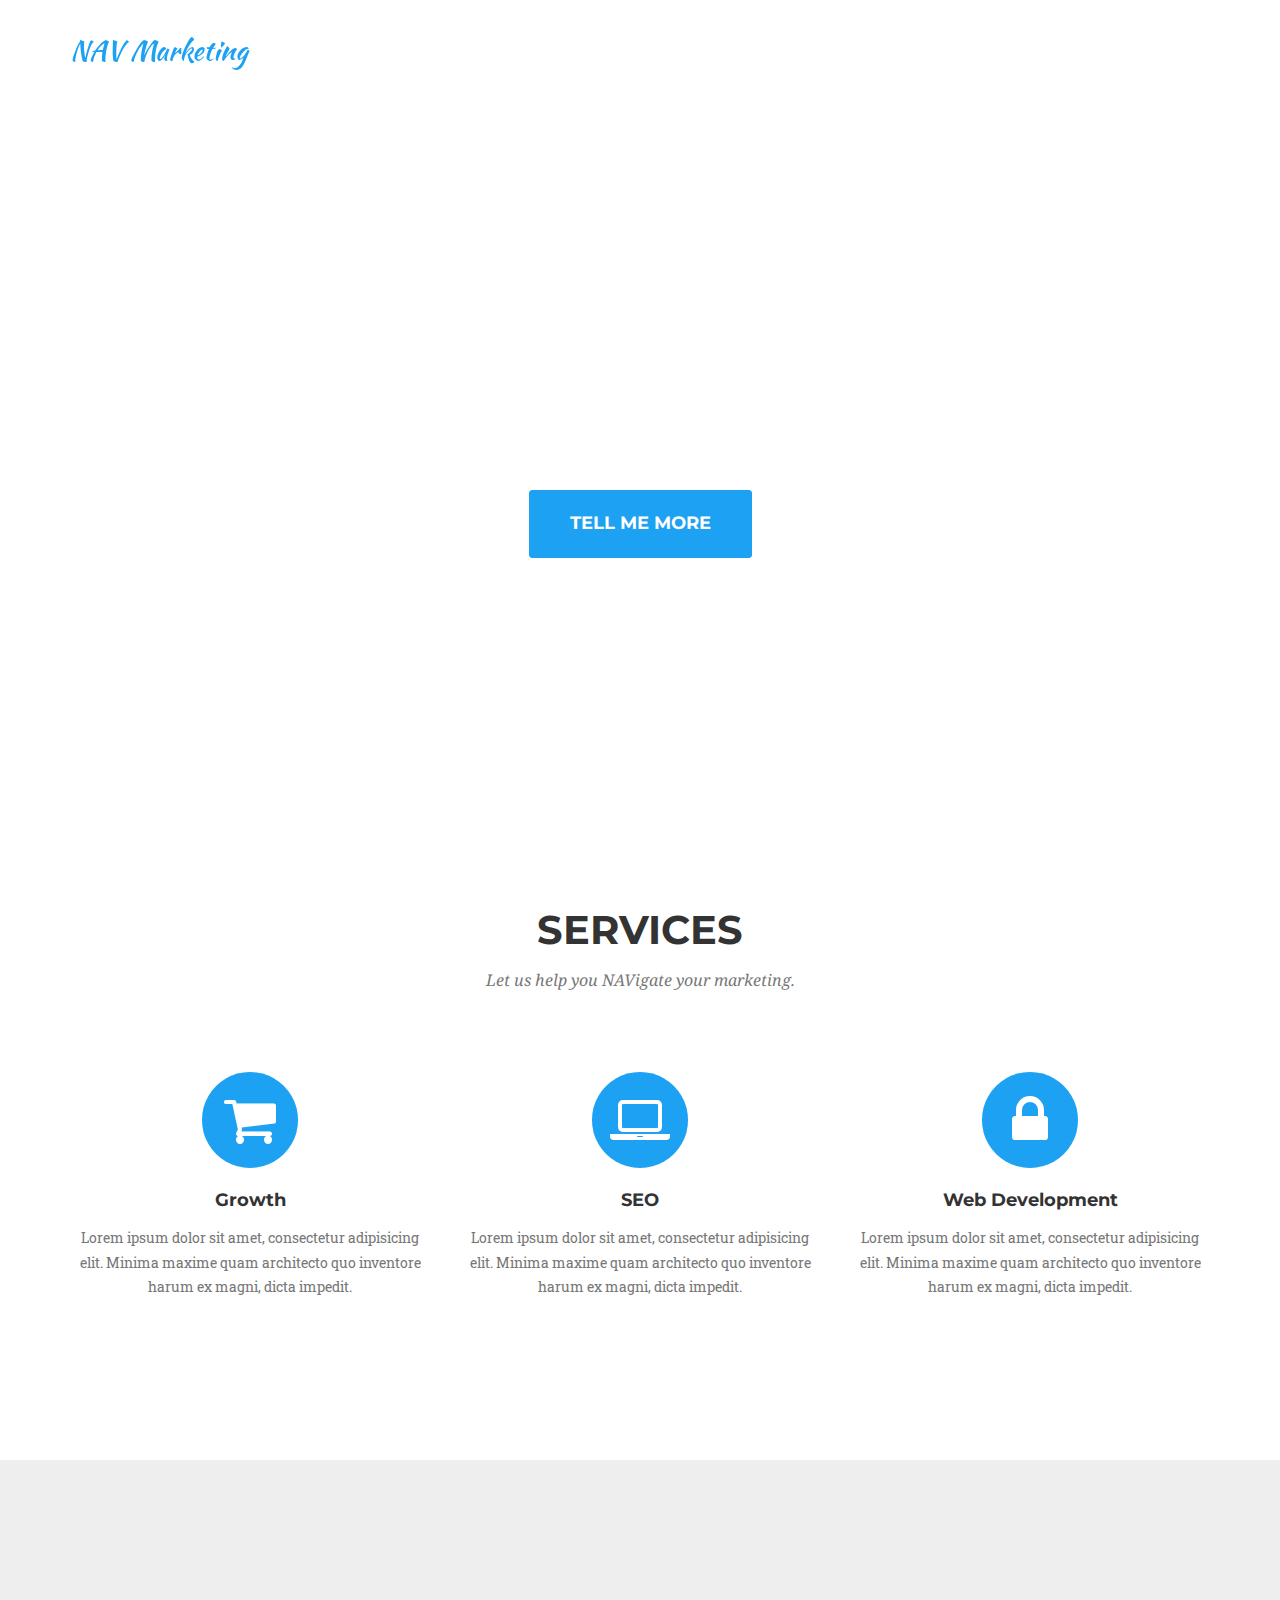
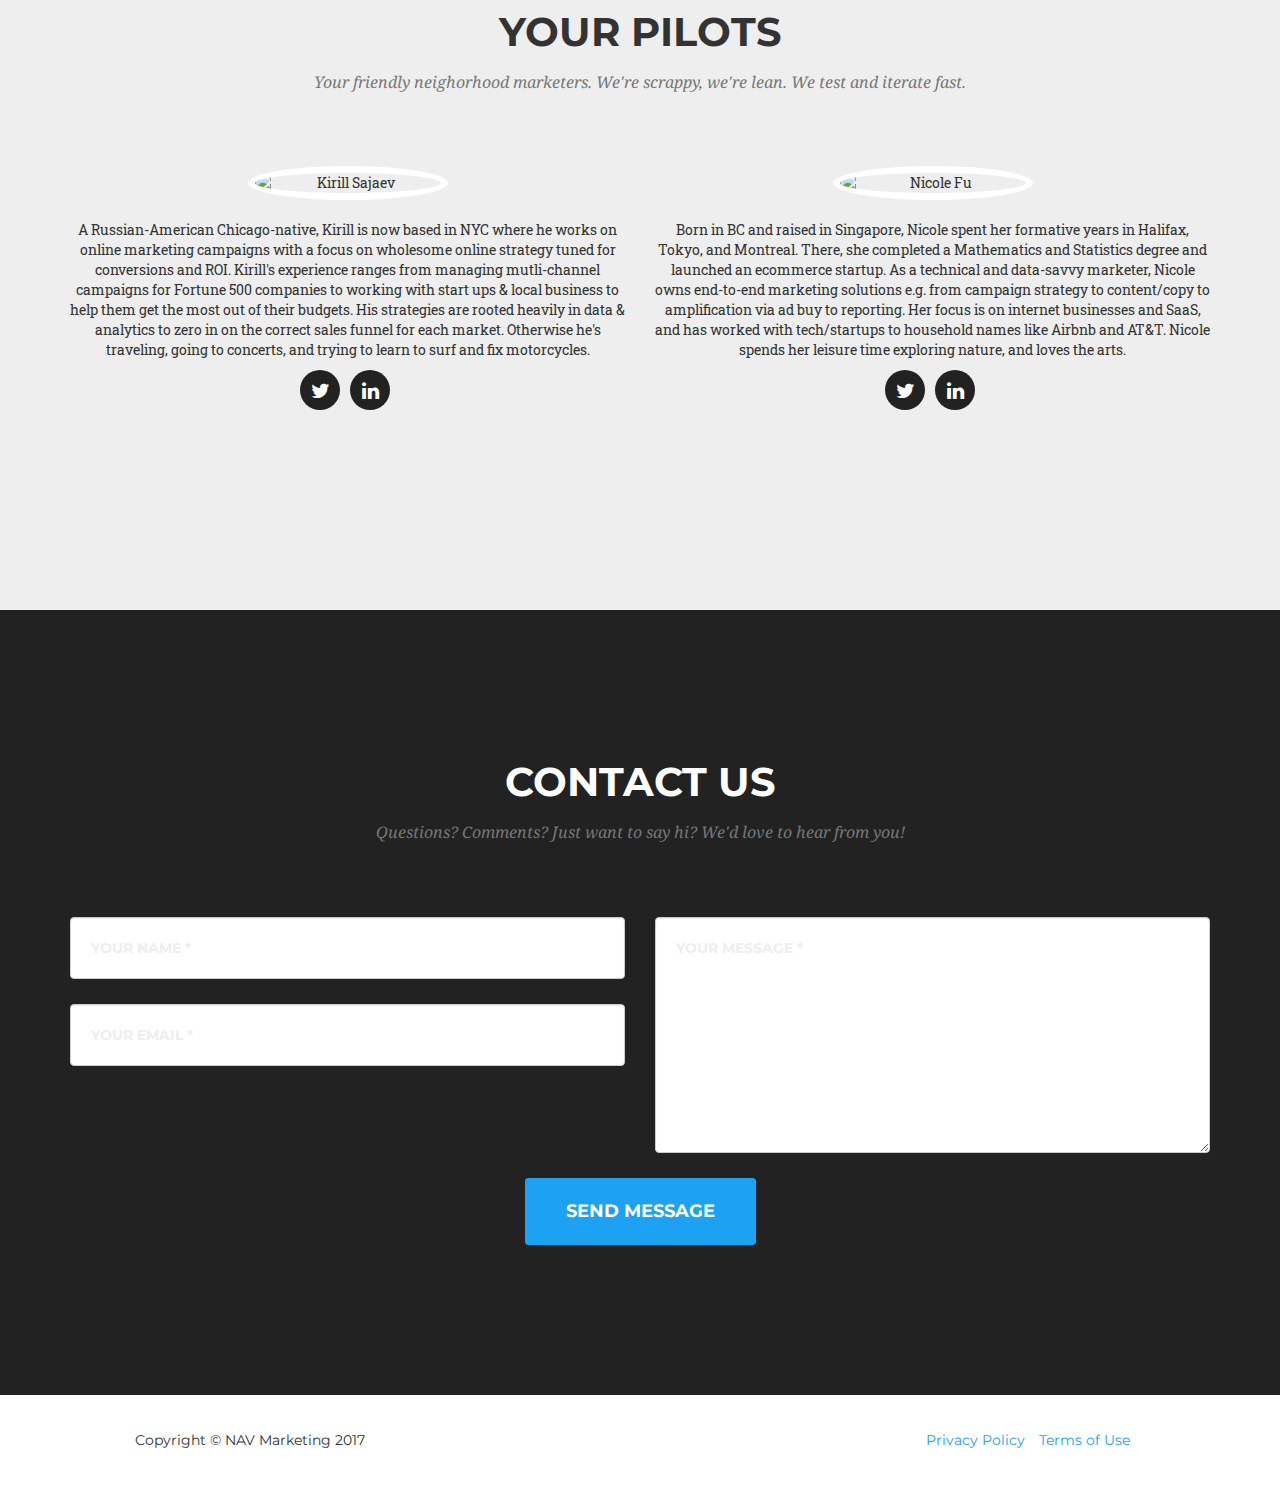
==== commit 370249d5: "Kirill <br>" ====
--- a/index.html
+++ b/index.html
@@ -132,7 +132,7 @@
                         <img src="https://pbs.twimg.com/profile_images/566087383469137920/y4cl3UzU_400x400.jpeg" class="img-responsive img-circle" style="width:200px" alt="Kirill Sajaev" target="_blank>
                         <h4>Kirill Sajaev</h4>
                         <p></p>
-                        <p class="text-muted">A Russian-American Chicago-native, Kirill is now based in NYC where he works on online marketing campaigns with a focus on wholesome online strategy tuned for conversions and ROI. Kirill's experience ranges from managing mutli-channel campaigns for Fortune 500 companies to working with start ups &amp; local business to help them get the most out of their budgets. His strategies are rooted heavily in data &amp; analytics to zero in on the correct sales funnel for each market. Otherwise he's traveling, going to concerts, and trying to learn to surf and fix motorcycles.</p>
+                        <p class="text-muted"><br>A Russian-American Chicago-native, Kirill is now based in NYC where he works on online marketing campaigns with a focus on wholesome online strategy tuned for conversions and ROI. Kirill's experience ranges from managing mutli-channel campaigns for Fortune 500 companies to working with start ups &amp; local business to help them get the most out of their budgets. His strategies are rooted heavily in data &amp; analytics to zero in on the correct sales funnel for each market. Otherwise he's traveling, going to concerts, and trying to learn to surf and fix motorcycles.</p>
                         <ul class="list-inline social-buttons">
                             <li><a href="https://twitter.com/number3arm"><i class="fa fa-twitter"></i></a>
                             <li><a href="https://www.linkedin.com/in/kirill-sajaev-14549715/"><i class="fa fa-linkedin"></i></a>
--- a/css/agency.min.css
+++ b/css/agency.min.css
@@ -2,4 +2,4 @@
  * Start Bootstrap - Agency v3.3.7+1 (http://startbootstrap.com/template-overviews/agency)
  * Copyright 2013-2016 Start Bootstrap
  * Licensed under MIT (https://github.com/BlackrockDigital/startbootstrap/blob/gh-pages/LICENSE)
- */.btn-primary.active,.btn-primary:active,.btn-xl.active,.btn-xl:active,.open .dropdown-toggle.btn-primary,.open .dropdown-toggle.btn-xl{background-image:none}body{overflow-x:hidden;font-family:"Roboto Slab","Helvetica Neue",Helvetica,Arial,sans-serif;webkit-tap-highlight-color:#55ACEE}.btn-primary,.btn-xl,h1,h2,h3,h4,h5,h6{font-family:Montserrat,"Helvetica Neue",Helvetica,Arial,sans-serif;text-transform:uppercase;font-weight:700}.text-muted{color:#777}.text-primary,a{color:#55ACEE}p{font-size:14px;line-height:1.75}p.large{font-size:16px}a,a.active,a:active,a:focus,a:hover{outline:0}a.active,a:active,a:focus,a:hover{color:#fec503}.img-centered{margin:0 auto}.bg-light-gray{background-color:#eee}.bg-darkest-gray{background-color:#222}.btn-primary{color:#fff;background-color:#55ACEE;border-color:#55ACEE}.btn-primary.active,.btn-primary:active,.btn-primary:focus,.btn-primary:hover,.open .dropdown-toggle.btn-primary{color:#fff;background-color:#fec503;border-color:#f6bf01}.btn-primary.disabled,.btn-primary.disabled.active,.btn-primary.disabled:active,.btn-primary.disabled:focus,.btn-primary.disabled:hover,.btn-primary[disabled],.btn-primary[disabled].active,.btn-primary[disabled]:active,.btn-primary[disabled]:focus,.btn-primary[disabled]:hover,fieldset[disabled] .btn-primary,fieldset[disabled] .btn-primary.active,fieldset[disabled] .btn-primary:active,fieldset[disabled] .btn-primary:focus,fieldset[disabled] .btn-primary:hover{background-color:#55ACEE;border-color:#55ACEE}.btn-primary .badge{color:#55ACEE;background-color:#fff}.btn-xl{color:#fff;background-color:#55ACEE;border-color:#55ACEE;border-radius:3px;font-size:18px;padding:20px 40px}.btn-xl.active,.btn-xl:active,.btn-xl:focus,.btn-xl:hover,.open .dropdown-toggle.btn-xl{color:#fff;background-color:#fec503;border-color:#f6bf01}.btn-xl.disabled,.btn-xl.disabled.active,.btn-xl.disabled:active,.btn-xl.disabled:focus,.btn-xl.disabled:hover,.btn-xl[disabled],.btn-xl[disabled].active,.btn-xl[disabled]:active,.btn-xl[disabled]:focus,.btn-xl[disabled]:hover,fieldset[disabled] .btn-xl,fieldset[disabled] .btn-xl.active,fieldset[disabled] .btn-xl:active,fieldset[disabled] .btn-xl:focus,fieldset[disabled] .btn-xl:hover{background-color:#55ACEE;border-color:#55ACEE}.btn-xl .badge{color:#55ACEE;background-color:#fff}.navbar-custom{background-color:#222;border-color:transparent}.navbar-custom .navbar-brand{color:#55ACEE;font-family:"Kaushan Script","Helvetica Neue",Helvetica,Arial,cursive}.navbar-custom .navbar-brand.active,.navbar-custom .navbar-brand:active,.navbar-custom .navbar-brand:focus,.navbar-custom .navbar-brand:hover{color:#fec503}.navbar-custom .nav li a,.navbar-custom .navbar-toggle{font-family:Montserrat,"Helvetica Neue",Helvetica,Arial,sans-serif;color:#fff;text-transform:uppercase}.navbar-custom .navbar-collapse{border-color:rgba(255,255,255,.02)}.navbar-custom .navbar-toggle{background-color:#55ACEE;border-color:#55ACEE;font-size:12px}.navbar-custom .navbar-toggle:focus,.navbar-custom .navbar-toggle:hover{background-color:#55ACEE}.navbar-custom .nav li a{font-weight:400;letter-spacing:1px}.navbar-custom .nav li a:focus,.navbar-custom .nav li a:hover{color:#55ACEE;outline:0}.navbar-custom .navbar-nav>.active>a{border-radius:0;color:#fff;background-color:#55ACEE}.navbar-custom .navbar-nav>.active>a:focus,.navbar-custom .navbar-nav>.active>a:hover{color:#fff;background-color:#fec503}@media (min-width:768px){.navbar-custom{background-color:transparent;padding:25px 0;-webkit-transition:padding .3s;-moz-transition:padding .3s;transition:padding .3s;border:none}.navbar-custom .navbar-brand{font-size:2em;-webkit-transition:all .3s;-moz-transition:all .3s;transition:all .3s}.navbar-custom .navbar-nav>.active>a{border-radius:3px}.navbar-custom.affix{background-color:#222;padding:10px 0}.navbar-custom.affix .navbar-brand{font-size:1.5em}}header{background-image:url(../img/header-bg4.jpg);background-repeat:no-repeat;background-attachment:scroll;background-position:center center;-webkit-background-size:cover;-moz-background-size:cover;background-size:cover;-o-background-size:cover;text-align:center;color:#fff}header .intro-text{padding-top:100px;padding-bottom:50px}header .intro-text .intro-lead-in{font-family:"Droid Serif","Helvetica Neue",Helvetica,Arial,sans-serif;font-style:italic;font-size:22px;line-height:22px;margin-bottom:25px}header .intro-text .intro-heading{font-family:Montserrat,"Helvetica Neue",Helvetica,Arial,sans-serif;text-transform:uppercase;font-weight:700;font-size:50px;line-height:50px;margin-bottom:25px}@media (min-width:768px){header .intro-text{padding-top:300px;padding-bottom:200px}header .intro-text .intro-lead-in{font-family:"Droid Serif","Helvetica Neue",Helvetica,Arial,sans-serif;font-style:italic;font-size:40px;line-height:40px;margin-bottom:25px}header .intro-text .intro-heading{font-family:Montserrat,"Helvetica Neue",Helvetica,Arial,sans-serif;text-transform:uppercase;font-weight:700;font-size:75px;line-height:75px;margin-bottom:50px}}#portfolio .portfolio-item .portfolio-caption p,section h3.section-subheading{font-family:"Droid Serif","Helvetica Neue",Helvetica,Arial,sans-serif;font-style:italic}section{padding:100px 0}section h2.section-heading{font-size:40px;margin-top:0;margin-bottom:15px}section h3.section-subheading{font-size:16px;text-transform:none;font-weight:400;margin-bottom:75px}@media (min-width:768px){section{padding:150px 0}}.service-heading{margin:15px 0;text-transform:none}#portfolio .portfolio-item{margin:0 0 15px;right:0}#portfolio .portfolio-item .portfolio-link{display:block;position:relative;max-width:400px;margin:0 auto}#portfolio .portfolio-item .portfolio-link .portfolio-hover{background:rgba(254,209,54,.9);position:absolute;width:100%;height:100%;opacity:0;transition:all ease .5s;-webkit-transition:all ease .5s;-moz-transition:all ease .5s}#portfolio .portfolio-item .portfolio-link .portfolio-hover:hover{opacity:1}#portfolio .portfolio-item .portfolio-link .portfolio-hover .portfolio-hover-content{position:absolute;width:100%;height:20px;font-size:20px;text-align:center;top:50%;margin-top:-12px;color:#fff}#portfolio .portfolio-item .portfolio-link .portfolio-hover .portfolio-hover-content i{margin-top:-12px}#portfolio .portfolio-item .portfolio-link .portfolio-hover .portfolio-hover-content h3,#portfolio .portfolio-item .portfolio-link .portfolio-hover .portfolio-hover-content h4{margin:0}#portfolio .portfolio-item .portfolio-caption{max-width:400px;margin:0 auto;background-color:#fff;text-align:center;padding:25px}#portfolio .portfolio-item .portfolio-caption h4{text-transform:none;margin:0}#portfolio .portfolio-item .portfolio-caption p{font-size:16px;margin:0}footer span.copyright,footer ul.quicklinks{font-family:Montserrat,"Helvetica Neue",Helvetica,Arial,sans-serif}#portfolio *{z-index:2}@media (min-width:767px){#portfolio .portfolio-item{margin:0 0 30px}}.timeline{list-style:none;padding:0;position:relative}.timeline:before{top:0;bottom:0;position:absolute;content:"";width:2px;background-color:#f1f1f1;left:40px;margin-left:-1.5px}.timeline>li{margin-bottom:50px;position:relative;min-height:50px}.timeline>li:after,.timeline>li:before{content:" ";display:table}.timeline>li:after{clear:both}.timeline>li .timeline-panel{width:100%;float:right;padding:0 20px 0 100px;position:relative;text-align:left}.timeline>li .timeline-panel:before{border-left-width:0;border-right-width:15px;left:-15px;right:auto}.timeline>li .timeline-panel:after{border-left-width:0;border-right-width:14px;left:-14px;right:auto}.timeline>li .timeline-image{left:0;margin-left:0;width:80px;height:80px;position:absolute;z-index:100;background-color:#55ACEE;color:#fff;border-radius:100%;border:7px solid #f1f1f1;text-align:center}.timeline>li .timeline-image h4{font-size:10px;margin-top:12px;line-height:14px}.timeline>li.timeline-inverted>.timeline-panel{float:right;text-align:left;padding:0 20px 0 100px}.timeline>li.timeline-inverted>.timeline-panel:before{border-left-width:0;border-right-width:15px;left:-15px;right:auto}.timeline>li.timeline-inverted>.timeline-panel:after{border-left-width:0;border-right-width:14px;left:-14px;right:auto}.timeline>li:last-child{margin-bottom:0}.timeline .timeline-heading h4{margin-top:0;color:inherit}.timeline .timeline-heading h4.subheading{text-transform:none}.timeline .timeline-body>p,.timeline .timeline-body>ul{margin-bottom:0}@media (min-width:768px){.timeline:before{left:50%}.timeline>li{margin-bottom:100px;min-height:100px}.timeline>li .timeline-panel{width:41%;float:left;padding:0 20px 20px 30px;text-align:right}.timeline>li .timeline-image{width:100px;height:100px;left:50%;margin-left:-50px}.timeline>li .timeline-image h4{font-size:13px;margin-top:16px;line-height:18px}.timeline>li.timeline-inverted>.timeline-panel{float:right;text-align:left;padding:0 30px 20px 20px}}@media (min-width:992px){.timeline>li .timeline-panel,.timeline>li.timeline-inverted>.timeline-panel{padding:0 20px 20px}.timeline>li{min-height:150px}.timeline>li .timeline-image{width:150px;height:150px;margin-left:-75px}.timeline>li .timeline-image h4{font-size:18px;margin-top:30px;line-height:26px}}@media (min-width:1200px){.timeline>li{min-height:170px}.timeline>li .timeline-panel{padding:0 20px 20px 100px}.timeline>li .timeline-image{width:170px;height:170px;margin-left:-85px}.timeline>li .timeline-image h4{margin-top:40px}.timeline>li.timeline-inverted>.timeline-panel{padding:0 100px 20px 20px}}.team-member{text-align:center;margin-bottom:50px}.team-member img{margin:0 auto;border:7px solid #fff}.team-member h4{margin-top:25px;margin-bottom:0;text-transform:none}.team-member p{margin-top:0}aside.clients img{margin:50px auto}section#contact{background-color:#222;background-image:url(../img/map-image.png);background-position:center;background-repeat:no-repeat}section#contact .section-heading{color:#fff}section#contact .form-group{margin-bottom:25px}section#contact .form-group input,section#contact .form-group textarea{padding:20px}section#contact .form-group input.form-control{height:auto}section#contact .form-group textarea.form-control{height:236px}section#contact .form-control:focus{border-color:#55ACEE;box-shadow:none}section#contact ::-webkit-input-placeholder{font-family:Montserrat,"Helvetica Neue",Helvetica,Arial,sans-serif;text-transform:uppercase;font-weight:700;color:#eee}section#contact :-moz-placeholder{font-family:Montserrat,"Helvetica Neue",Helvetica,Arial,sans-serif;text-transform:uppercase;font-weight:700;color:#eee}section#contact ::-moz-placeholder{font-family:Montserrat,"Helvetica Neue",Helvetica,Arial,sans-serif;text-transform:uppercase;font-weight:700;color:#eee}section#contact :-ms-input-placeholder{font-family:Montserrat,"Helvetica Neue",Helvetica,Arial,sans-serif;text-transform:uppercase;font-weight:700;color:#eee}section#contact .text-danger{color:#e74c3c}footer{padding:25px 0;text-align:center}footer span.copyright{line-height:40px;text-transform:uppercase;text-transform:none}footer ul.quicklinks{margin-bottom:0;line-height:40px;text-transform:uppercase;text-transform:none}ul.social-buttons{margin-bottom:0}ul.social-buttons li a{display:block;background-color:#222;height:40px;width:40px;border-radius:100%;font-size:20px;line-height:40px;color:#fff;outline:0;-webkit-transition:all .3s;-moz-transition:all .3s;transition:all .3s}ul.social-buttons li a:active,ul.social-buttons li a:focus,ul.social-buttons li a:hover{background-color:#55ACEE}.btn.active,.btn:active,.btn:active:focus,.btn:focus{outline:0}.portfolio-modal .modal-dialog{margin:0;height:100%;width:auto}.portfolio-modal .modal-content{border-radius:0;background-clip:border-box;-webkit-box-shadow:none;box-shadow:none;border:none;min-height:100%;padding:100px 0;text-align:center}.portfolio-modal .modal-content h2{margin-bottom:15px;font-size:3em}.portfolio-modal .modal-content p{margin-bottom:30px}.portfolio-modal .modal-content p.item-intro{margin:20px 0 30px;font-family:"Droid Serif","Helvetica Neue",Helvetica,Arial,sans-serif;font-style:italic;font-size:16px}.portfolio-modal .modal-content ul.list-inline{margin-bottom:30px;margin-top:0}.portfolio-modal .modal-content img{margin-bottom:30px}.portfolio-modal .close-modal{position:absolute;width:75px;height:75px;background-color:transparent;top:25px;right:25px;cursor:pointer}.portfolio-modal .close-modal:hover{opacity:.3}.portfolio-modal .close-modal .lr{height:75px;width:1px;margin-left:35px;background-color:#222;transform:rotate(45deg);-ms-transform:rotate(45deg);-webkit-transform:rotate(45deg);z-index:1051}.portfolio-modal .close-modal .lr .rl{height:75px;width:1px;background-color:#222;transform:rotate(90deg);-ms-transform:rotate(90deg);-webkit-transform:rotate(90deg);z-index:1052}.portfolio-modal .modal-backdrop{opacity:0;display:none}::-moz-selection{text-shadow:none;background:#55ACEE}::selection{text-shadow:none;background:#55ACEE}img::selection{background:0 0}img::-moz-selection{background:0 0}
+ */.btn-primary.active,.btn-primary:active,.btn-xl.active,.btn-xl:active,.open .dropdown-toggle.btn-primary,.open .dropdown-toggle.btn-xl{background-image:none}body{overflow-x:hidden;font-family:"Roboto Slab","Helvetica Neue",Helvetica,Arial,sans-serif;webkit-tap-highlight-color:#1da1f2}.btn-primary,.btn-xl,h1,h2,h3,h4,h5,h6{font-family:Montserrat,"Helvetica Neue",Helvetica,Arial,sans-serif;text-transform:uppercase;font-weight:700}.text-muted{color:#777}.text-primary,a{color:#1da1f2}p{font-size:14px;line-height:1.75}p.large{font-size:16px}a,a.active,a:active,a:focus,a:hover{outline:0}a.active,a:active,a:focus,a:hover{color:#fec503}.img-centered{margin:0 auto}.bg-light-gray{background-color:#eee}.bg-darkest-gray{background-color:#222}.btn-primary{color:#fff;background-color:#1da1f2;border-color:#1da1f2}.btn-primary.active,.btn-primary:active,.btn-primary:focus,.btn-primary:hover,.open .dropdown-toggle.btn-primary{color:#fff;background-color:#fec503;border-color:#f6bf01}.btn-primary.disabled,.btn-primary.disabled.active,.btn-primary.disabled:active,.btn-primary.disabled:focus,.btn-primary.disabled:hover,.btn-primary[disabled],.btn-primary[disabled].active,.btn-primary[disabled]:active,.btn-primary[disabled]:focus,.btn-primary[disabled]:hover,fieldset[disabled] .btn-primary,fieldset[disabled] .btn-primary.active,fieldset[disabled] .btn-primary:active,fieldset[disabled] .btn-primary:focus,fieldset[disabled] .btn-primary:hover{background-color:#1da1f2;border-color:#1da1f2}.btn-primary .badge{color:#1da1f2;background-color:#fff}.btn-xl{color:#fff;background-color:#1da1f2;border-color:#1da1f2;border-radius:3px;font-size:18px;padding:20px 40px}.btn-xl.active,.btn-xl:active,.btn-xl:focus,.btn-xl:hover,.open .dropdown-toggle.btn-xl{color:#fff;background-color:#fec503;border-color:#f6bf01}.btn-xl.disabled,.btn-xl.disabled.active,.btn-xl.disabled:active,.btn-xl.disabled:focus,.btn-xl.disabled:hover,.btn-xl[disabled],.btn-xl[disabled].active,.btn-xl[disabled]:active,.btn-xl[disabled]:focus,.btn-xl[disabled]:hover,fieldset[disabled] .btn-xl,fieldset[disabled] .btn-xl.active,fieldset[disabled] .btn-xl:active,fieldset[disabled] .btn-xl:focus,fieldset[disabled] .btn-xl:hover{background-color:#1da1f2;border-color:#1da1f2}.btn-xl .badge{color:#1da1f2;background-color:#fff}.navbar-custom{background-color:#222;border-color:transparent}.navbar-custom .navbar-brand{color:#1da1f2;font-family:"Kaushan Script","Helvetica Neue",Helvetica,Arial,cursive}.navbar-custom .navbar-brand.active,.navbar-custom .navbar-brand:active,.navbar-custom .navbar-brand:focus,.navbar-custom .navbar-brand:hover{color:#fec503}.navbar-custom .nav li a,.navbar-custom .navbar-toggle{font-family:Montserrat,"Helvetica Neue",Helvetica,Arial,sans-serif;color:#fff;text-transform:uppercase}.navbar-custom .navbar-collapse{border-color:rgba(255,255,255,.02)}.navbar-custom .navbar-toggle{background-color:#1da1f2;border-color:#1da1f2;font-size:12px}.navbar-custom .navbar-toggle:focus,.navbar-custom .navbar-toggle:hover{background-color:#1da1f2}.navbar-custom .nav li a{font-weight:400;letter-spacing:1px}.navbar-custom .nav li a:focus,.navbar-custom .nav li a:hover{color:#1da1f2;outline:0}.navbar-custom .navbar-nav>.active>a{border-radius:0;color:#fff;background-color:#1da1f2}.navbar-custom .navbar-nav>.active>a:focus,.navbar-custom .navbar-nav>.active>a:hover{color:#fff;background-color:#fec503}@media (min-width:768px){.navbar-custom{background-color:transparent;padding:25px 0;-webkit-transition:padding .3s;-moz-transition:padding .3s;transition:padding .3s;border:none}.navbar-custom .navbar-brand{font-size:2em;-webkit-transition:all .3s;-moz-transition:all .3s;transition:all .3s}.navbar-custom .navbar-nav>.active>a{border-radius:3px}.navbar-custom.affix{background-color:#222;padding:10px 0}.navbar-custom.affix .navbar-brand{font-size:1.5em}}header{background-image:url(../img/header-bg4.jpg);background-repeat:no-repeat;background-attachment:scroll;background-position:center center;-webkit-background-size:cover;-moz-background-size:cover;background-size:cover;-o-background-size:cover;text-align:center;color:#fff}header .intro-text{padding-top:100px;padding-bottom:50px}header .intro-text .intro-lead-in{font-family:"Droid Serif","Helvetica Neue",Helvetica,Arial,sans-serif;font-style:italic;font-size:22px;line-height:22px;margin-bottom:25px}header .intro-text .intro-heading{font-family:Montserrat,"Helvetica Neue",Helvetica,Arial,sans-serif;text-transform:uppercase;font-weight:700;font-size:50px;line-height:50px;margin-bottom:25px}@media (min-width:768px){header .intro-text{padding-top:300px;padding-bottom:200px}header .intro-text .intro-lead-in{font-family:"Droid Serif","Helvetica Neue",Helvetica,Arial,sans-serif;font-style:italic;font-size:40px;line-height:40px;margin-bottom:25px}header .intro-text .intro-heading{font-family:Montserrat,"Helvetica Neue",Helvetica,Arial,sans-serif;text-transform:uppercase;font-weight:700;font-size:75px;line-height:75px;margin-bottom:50px}}#portfolio .portfolio-item .portfolio-caption p,section h3.section-subheading{font-family:"Droid Serif","Helvetica Neue",Helvetica,Arial,sans-serif;font-style:italic}section{padding:100px 0}section h2.section-heading{font-size:40px;margin-top:0;margin-bottom:15px}section h3.section-subheading{font-size:16px;text-transform:none;font-weight:400;margin-bottom:75px}@media (min-width:768px){section{padding:150px 0}}.service-heading{margin:15px 0;text-transform:none}#portfolio .portfolio-item{margin:0 0 15px;right:0}#portfolio .portfolio-item .portfolio-link{display:block;position:relative;max-width:400px;margin:0 auto}#portfolio .portfolio-item .portfolio-link .portfolio-hover{background:rgba(254,209,54,.9);position:absolute;width:100%;height:100%;opacity:0;transition:all ease .5s;-webkit-transition:all ease .5s;-moz-transition:all ease .5s}#portfolio .portfolio-item .portfolio-link .portfolio-hover:hover{opacity:1}#portfolio .portfolio-item .portfolio-link .portfolio-hover .portfolio-hover-content{position:absolute;width:100%;height:20px;font-size:20px;text-align:center;top:50%;margin-top:-12px;color:#fff}#portfolio .portfolio-item .portfolio-link .portfolio-hover .portfolio-hover-content i{margin-top:-12px}#portfolio .portfolio-item .portfolio-link .portfolio-hover .portfolio-hover-content h3,#portfolio .portfolio-item .portfolio-link .portfolio-hover .portfolio-hover-content h4{margin:0}#portfolio .portfolio-item .portfolio-caption{max-width:400px;margin:0 auto;background-color:#fff;text-align:center;padding:25px}#portfolio .portfolio-item .portfolio-caption h4{text-transform:none;margin:0}#portfolio .portfolio-item .portfolio-caption p{font-size:16px;margin:0}footer span.copyright,footer ul.quicklinks{font-family:Montserrat,"Helvetica Neue",Helvetica,Arial,sans-serif}#portfolio *{z-index:2}@media (min-width:767px){#portfolio .portfolio-item{margin:0 0 30px}}.timeline{list-style:none;padding:0;position:relative}.timeline:before{top:0;bottom:0;position:absolute;content:"";width:2px;background-color:#f1f1f1;left:40px;margin-left:-1.5px}.timeline>li{margin-bottom:50px;position:relative;min-height:50px}.timeline>li:after,.timeline>li:before{content:" ";display:table}.timeline>li:after{clear:both}.timeline>li .timeline-panel{width:100%;float:right;padding:0 20px 0 100px;position:relative;text-align:left}.timeline>li .timeline-panel:before{border-left-width:0;border-right-width:15px;left:-15px;right:auto}.timeline>li .timeline-panel:after{border-left-width:0;border-right-width:14px;left:-14px;right:auto}.timeline>li .timeline-image{left:0;margin-left:0;width:80px;height:80px;position:absolute;z-index:100;background-color:#1da1f2;color:#fff;border-radius:100%;border:7px solid #f1f1f1;text-align:center}.timeline>li .timeline-image h4{font-size:10px;margin-top:12px;line-height:14px}.timeline>li.timeline-inverted>.timeline-panel{float:right;text-align:left;padding:0 20px 0 100px}.timeline>li.timeline-inverted>.timeline-panel:before{border-left-width:0;border-right-width:15px;left:-15px;right:auto}.timeline>li.timeline-inverted>.timeline-panel:after{border-left-width:0;border-right-width:14px;left:-14px;right:auto}.timeline>li:last-child{margin-bottom:0}.timeline .timeline-heading h4{margin-top:0;color:inherit}.timeline .timeline-heading h4.subheading{text-transform:none}.timeline .timeline-body>p,.timeline .timeline-body>ul{margin-bottom:0}@media (min-width:768px){.timeline:before{left:50%}.timeline>li{margin-bottom:100px;min-height:100px}.timeline>li .timeline-panel{width:41%;float:left;padding:0 20px 20px 30px;text-align:right}.timeline>li .timeline-image{width:100px;height:100px;left:50%;margin-left:-50px}.timeline>li .timeline-image h4{font-size:13px;margin-top:16px;line-height:18px}.timeline>li.timeline-inverted>.timeline-panel{float:right;text-align:left;padding:0 30px 20px 20px}}@media (min-width:992px){.timeline>li .timeline-panel,.timeline>li.timeline-inverted>.timeline-panel{padding:0 20px 20px}.timeline>li{min-height:150px}.timeline>li .timeline-image{width:150px;height:150px;margin-left:-75px}.timeline>li .timeline-image h4{font-size:18px;margin-top:30px;line-height:26px}}@media (min-width:1200px){.timeline>li{min-height:170px}.timeline>li .timeline-panel{padding:0 20px 20px 100px}.timeline>li .timeline-image{width:170px;height:170px;margin-left:-85px}.timeline>li .timeline-image h4{margin-top:40px}.timeline>li.timeline-inverted>.timeline-panel{padding:0 100px 20px 20px}}.team-member{text-align:center;margin-bottom:50px}.team-member img{margin:0 auto;border:7px solid #fff}.team-member h4{margin-top:25px;margin-bottom:0;text-transform:none}.team-member p{margin-top:0}aside.clients img{margin:50px auto}section#contact{background-color:#222;background-image:url(../img/map-image.png);background-position:center;background-repeat:no-repeat}section#contact .section-heading{color:#fff}section#contact .form-group{margin-bottom:25px}section#contact .form-group input,section#contact .form-group textarea{padding:20px}section#contact .form-group input.form-control{height:auto}section#contact .form-group textarea.form-control{height:236px}section#contact .form-control:focus{border-color:#1da1f2;box-shadow:none}section#contact ::-webkit-input-placeholder{font-family:Montserrat,"Helvetica Neue",Helvetica,Arial,sans-serif;text-transform:uppercase;font-weight:700;color:#eee}section#contact :-moz-placeholder{font-family:Montserrat,"Helvetica Neue",Helvetica,Arial,sans-serif;text-transform:uppercase;font-weight:700;color:#eee}section#contact ::-moz-placeholder{font-family:Montserrat,"Helvetica Neue",Helvetica,Arial,sans-serif;text-transform:uppercase;font-weight:700;color:#eee}section#contact :-ms-input-placeholder{font-family:Montserrat,"Helvetica Neue",Helvetica,Arial,sans-serif;text-transform:uppercase;font-weight:700;color:#eee}section#contact .text-danger{color:#e74c3c}footer{padding:25px 0;text-align:center}footer span.copyright{line-height:40px;text-transform:uppercase;text-transform:none}footer ul.quicklinks{margin-bottom:0;line-height:40px;text-transform:uppercase;text-transform:none}ul.social-buttons{margin-bottom:0}ul.social-buttons li a{display:block;background-color:#222;height:40px;width:40px;border-radius:100%;font-size:20px;line-height:40px;color:#fff;outline:0;-webkit-transition:all .3s;-moz-transition:all .3s;transition:all .3s}ul.social-buttons li a:active,ul.social-buttons li a:focus,ul.social-buttons li a:hover{background-color:#1da1f2}.btn.active,.btn:active,.btn:active:focus,.btn:focus{outline:0}.portfolio-modal .modal-dialog{margin:0;height:100%;width:auto}.portfolio-modal .modal-content{border-radius:0;background-clip:border-box;-webkit-box-shadow:none;box-shadow:none;border:none;min-height:100%;padding:100px 0;text-align:center}.portfolio-modal .modal-content h2{margin-bottom:15px;font-size:3em}.portfolio-modal .modal-content p{margin-bottom:30px}.portfolio-modal .modal-content p.item-intro{margin:20px 0 30px;font-family:"Droid Serif","Helvetica Neue",Helvetica,Arial,sans-serif;font-style:italic;font-size:16px}.portfolio-modal .modal-content ul.list-inline{margin-bottom:30px;margin-top:0}.portfolio-modal .modal-content img{margin-bottom:30px}.portfolio-modal .close-modal{position:absolute;width:75px;height:75px;background-color:transparent;top:25px;right:25px;cursor:pointer}.portfolio-modal .close-modal:hover{opacity:.3}.portfolio-modal .close-modal .lr{height:75px;width:1px;margin-left:35px;background-color:#222;transform:rotate(45deg);-ms-transform:rotate(45deg);-webkit-transform:rotate(45deg);z-index:1051}.portfolio-modal .close-modal .lr .rl{height:75px;width:1px;background-color:#222;transform:rotate(90deg);-ms-transform:rotate(90deg);-webkit-transform:rotate(90deg);z-index:1052}.portfolio-modal .modal-backdrop{opacity:0;display:none}::-moz-selection{text-shadow:none;background:#1da1f2}::selection{text-shadow:none;background:#1da1f2}img::selection{background:0 0}img::-moz-selection{background:0 0}
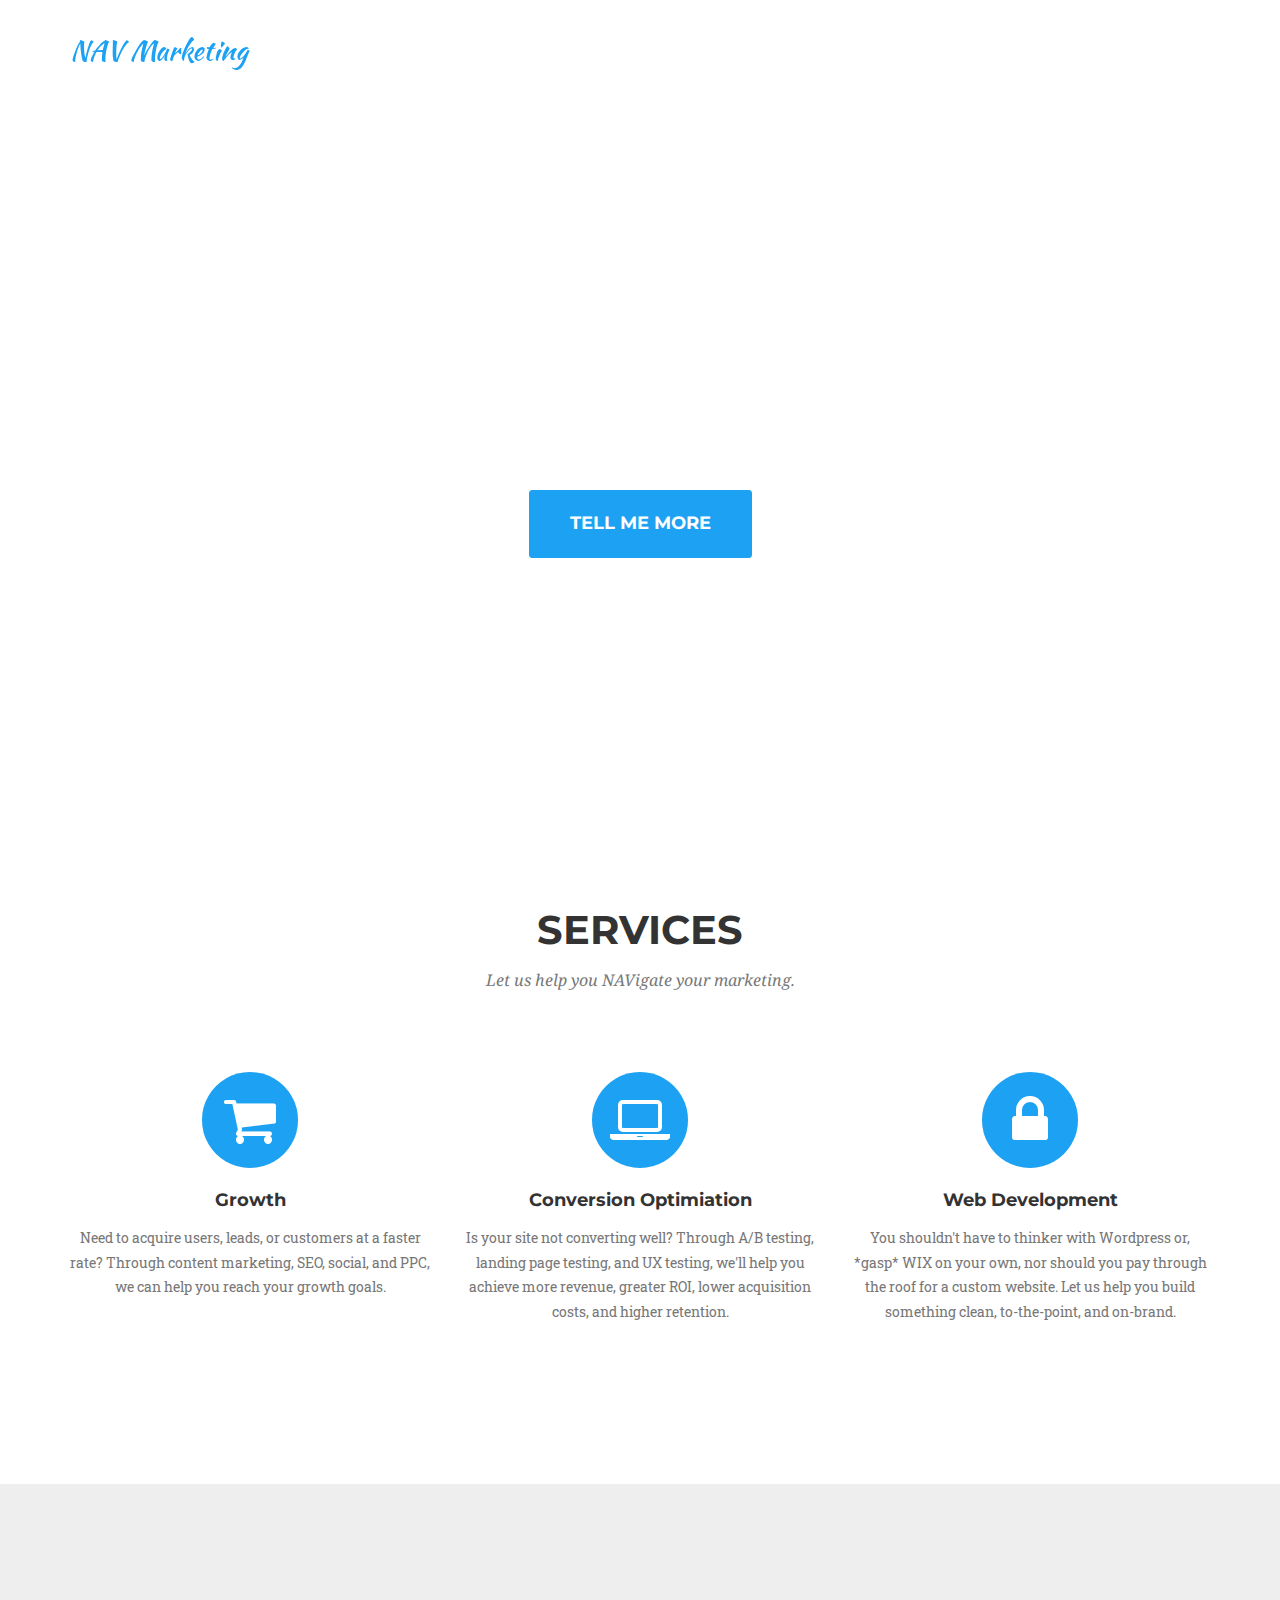
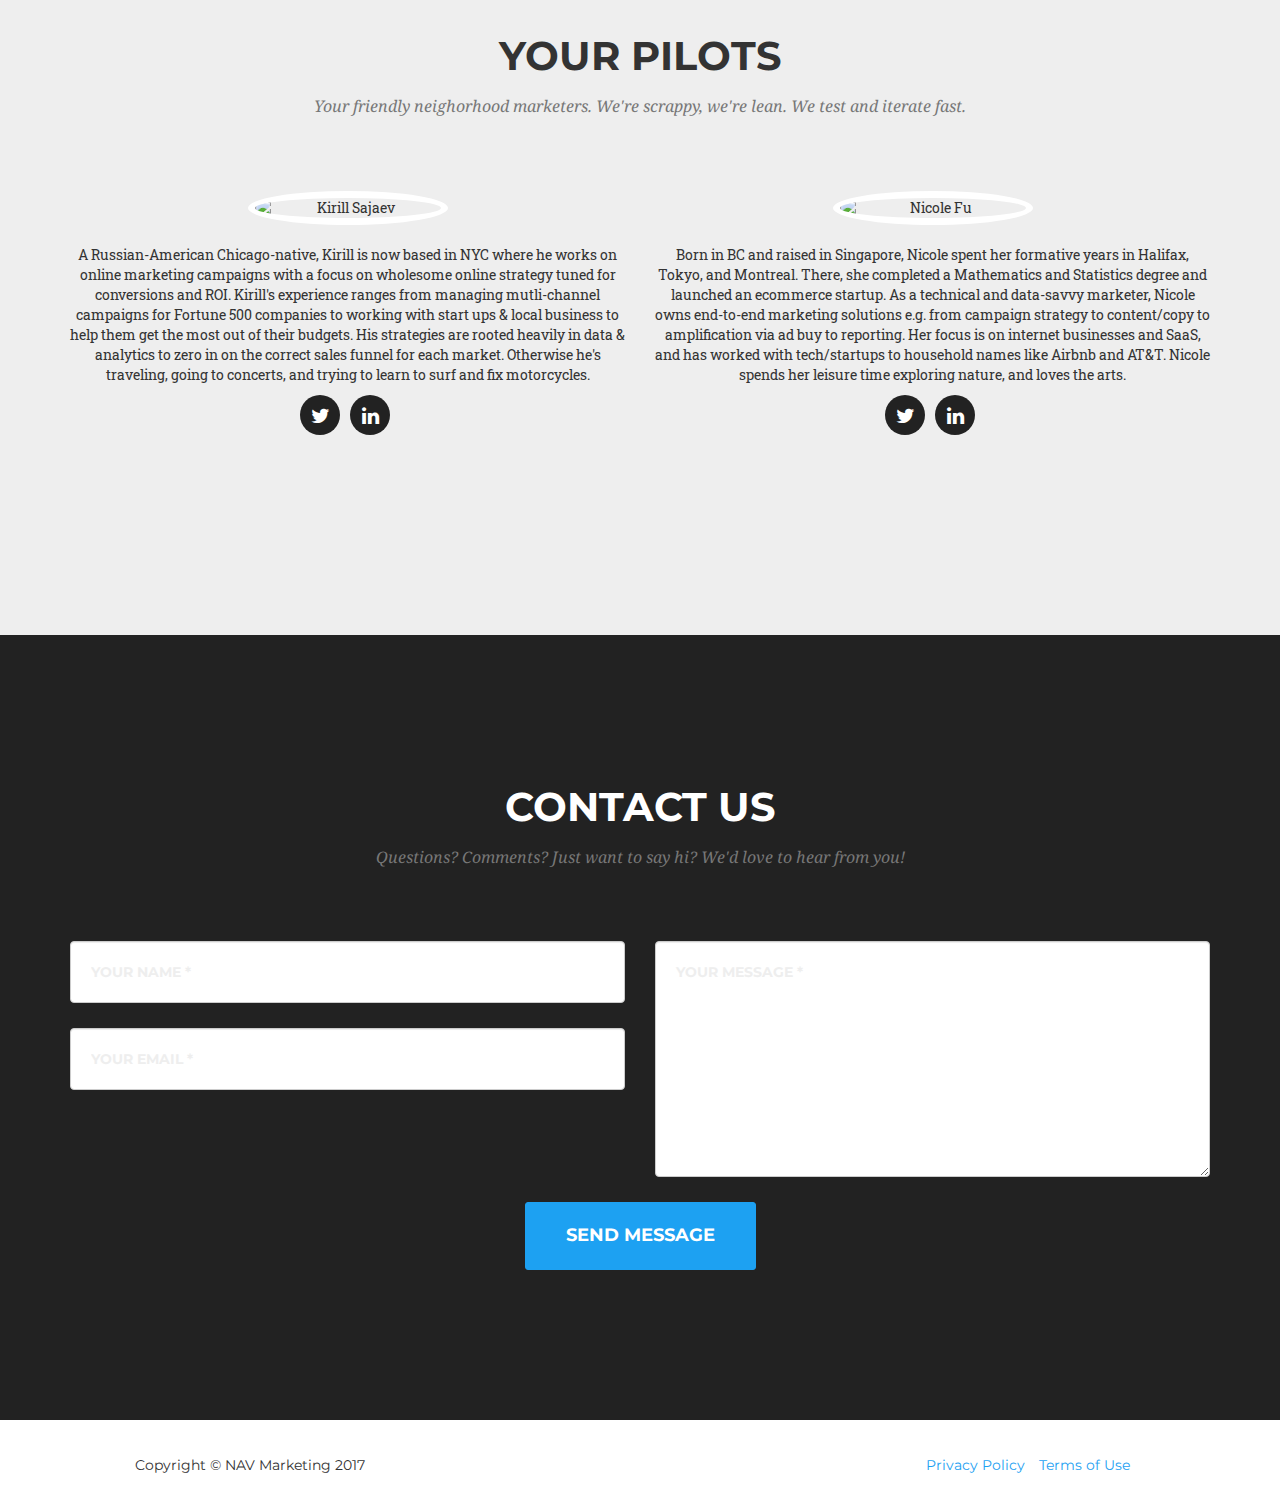
==== commit 2736b480: "Update index.html" ====
--- a/index.html
+++ b/index.html
@@ -95,15 +95,15 @@
                         <i class="fa fa-shopping-cart fa-stack-1x fa-inverse"></i>
                     </span>
                     <h4 class="service-heading">Growth</h4>
-                    <p class="text-muted">Lorem ipsum dolor sit amet, consectetur adipisicing elit. Minima maxime quam architecto quo inventore harum ex magni, dicta impedit.</p>
+                    <p class="text-muted">Need to acquire users, leads, or customers at a faster rate? Through content marketing, SEO, social, and PPC, we can help you reach your growth goals.</p>
                 </div>
                 <div class="col-md-4">
                     <span class="fa-stack fa-4x">
                         <i class="fa fa-circle fa-stack-2x text-primary"></i>
                         <i class="fa fa-laptop fa-stack-1x fa-inverse"></i>
                     </span>
-                    <h4 class="service-heading">SEO</h4>
-                    <p class="text-muted">Lorem ipsum dolor sit amet, consectetur adipisicing elit. Minima maxime quam architecto quo inventore harum ex magni, dicta impedit.</p>
+                    <h4 class="service-heading">Conversion Optimiation</h4>
+                    <p class="text-muted">Is your site not converting well? Through A/B testing, landing page testing, and UX testing, we'll help you achieve more revenue, greater ROI, lower acquisition costs, and higher retention.</p>
                 </div>
                 <div class="col-md-4">
                     <span class="fa-stack fa-4x">
@@ -111,7 +111,7 @@
                         <i class="fa fa-lock fa-stack-1x fa-inverse"></i>
                     </span>
                     <h4 class="service-heading">Web Development</h4>
-                    <p class="text-muted">Lorem ipsum dolor sit amet, consectetur adipisicing elit. Minima maxime quam architecto quo inventore harum ex magni, dicta impedit.</p>
+                    <p class="text-muted">You shouldn't have to thinker with Wordpress or, *gasp* WIX on your own, nor should you pay through the roof for a custom website. Let us help you build something clean, to-the-point, and on-brand.</p>
                 </div>
             </div>
         </div>
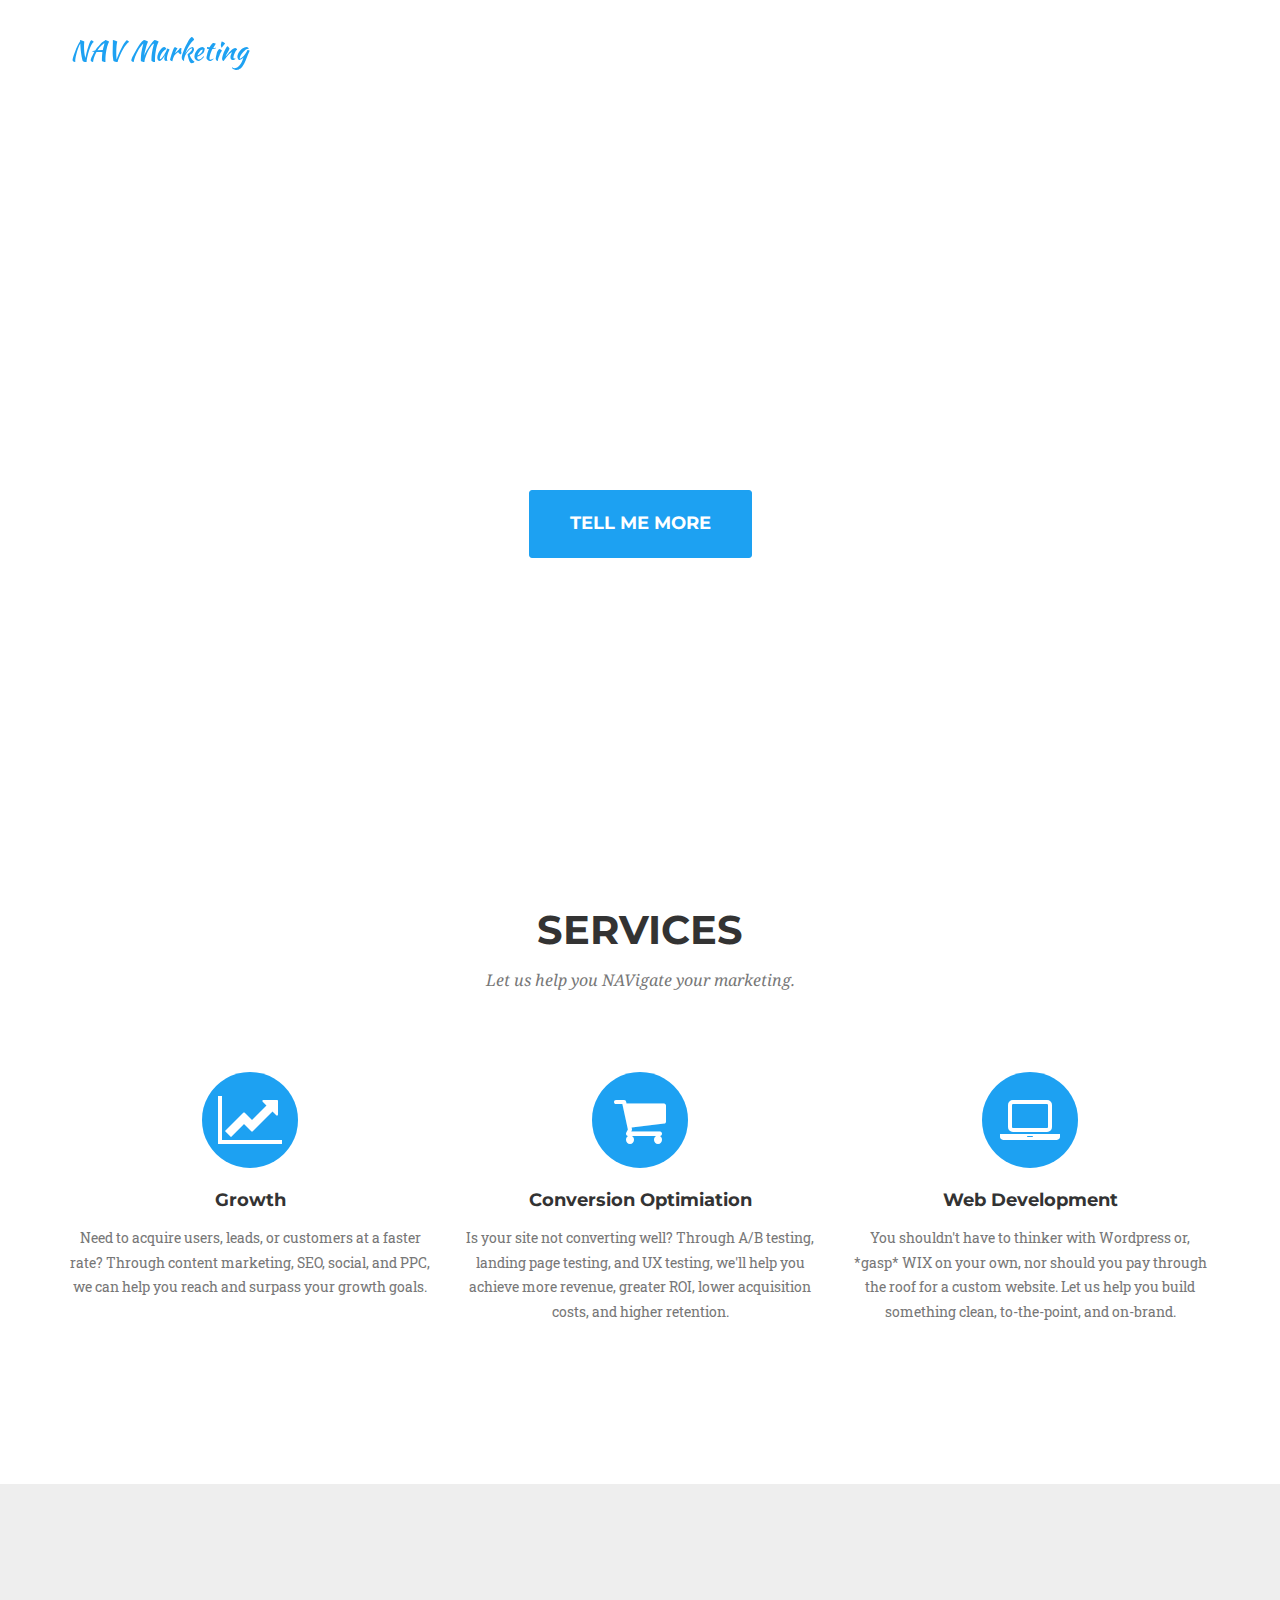
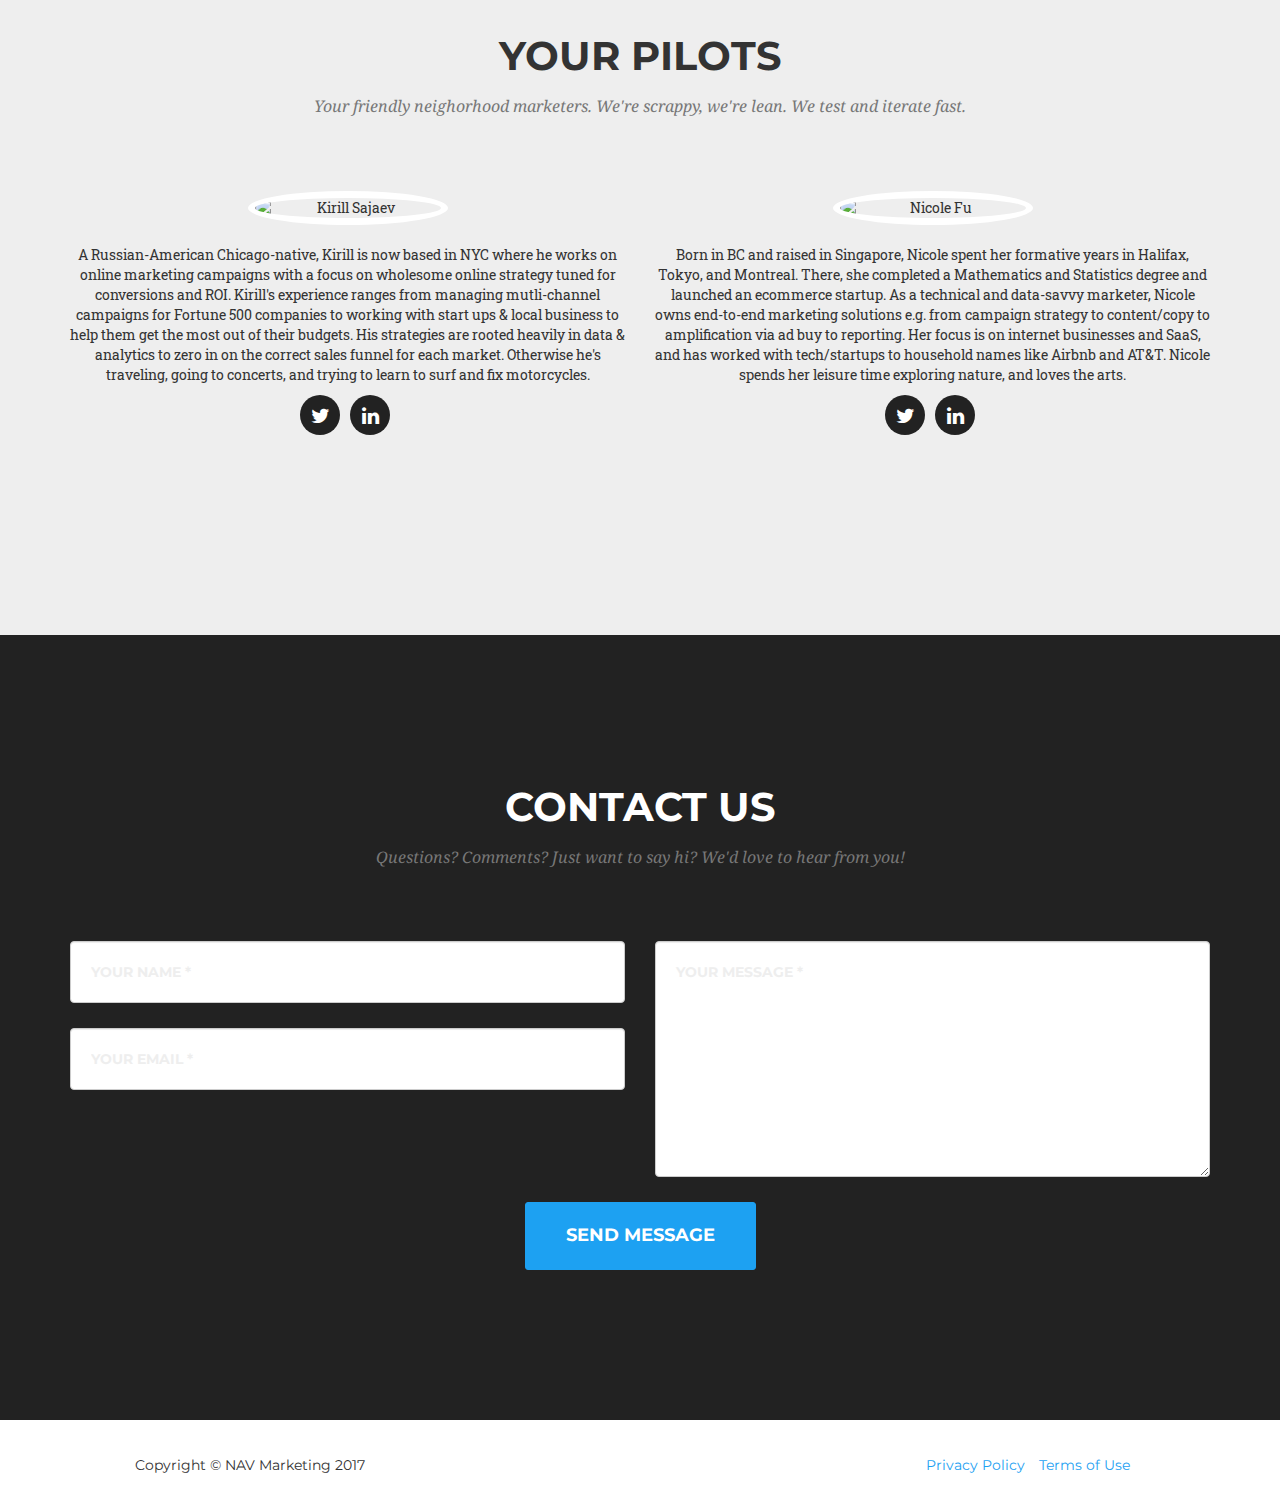
==== commit 18a2e7c6: "Update index.html" ====
--- a/index.html
+++ b/index.html
@@ -92,23 +92,23 @@
                 <div class="col-md-4">
                     <span class="fa-stack fa-4x">
                         <i class="fa fa-circle fa-stack-2x text-primary"></i>
+                        <i class="fa fa-line-chart fa-stack-1x fa-inverse"></i>
+                    </span>
+                    <h4 class="service-heading">Growth</h4>
+                    <p class="text-muted">Need to acquire users, leads, or customers at a faster rate? Through content marketing, SEO, social, and PPC, we can help you reach and surpass your growth goals.</p>
+                </div>
+                <div class="col-md-4">
+                    <span class="fa-stack fa-4x">
+                        <i class="fa fa-circle fa-stack-2x text-primary"></i>
                         <i class="fa fa-shopping-cart fa-stack-1x fa-inverse"></i>
                     </span>
-                    <h4 class="service-heading">Growth</h4>
-                    <p class="text-muted">Need to acquire users, leads, or customers at a faster rate? Through content marketing, SEO, social, and PPC, we can help you reach your growth goals.</p>
+                    <h4 class="service-heading">Conversion Optimiation</h4>
+                    <p class="text-muted">Is your site not converting well? Through A/B testing, landing page testing, and UX testing, we'll help you achieve more revenue, greater ROI, lower acquisition costs, and higher retention.</p>
                 </div>
                 <div class="col-md-4">
                     <span class="fa-stack fa-4x">
                         <i class="fa fa-circle fa-stack-2x text-primary"></i>
                         <i class="fa fa-laptop fa-stack-1x fa-inverse"></i>
-                    </span>
-                    <h4 class="service-heading">Conversion Optimiation</h4>
-                    <p class="text-muted">Is your site not converting well? Through A/B testing, landing page testing, and UX testing, we'll help you achieve more revenue, greater ROI, lower acquisition costs, and higher retention.</p>
-                </div>
-                <div class="col-md-4">
-                    <span class="fa-stack fa-4x">
-                        <i class="fa fa-circle fa-stack-2x text-primary"></i>
-                        <i class="fa fa-lock fa-stack-1x fa-inverse"></i>
                     </span>
                     <h4 class="service-heading">Web Development</h4>
                     <p class="text-muted">You shouldn't have to thinker with Wordpress or, *gasp* WIX on your own, nor should you pay through the roof for a custom website. Let us help you build something clean, to-the-point, and on-brand.</p>
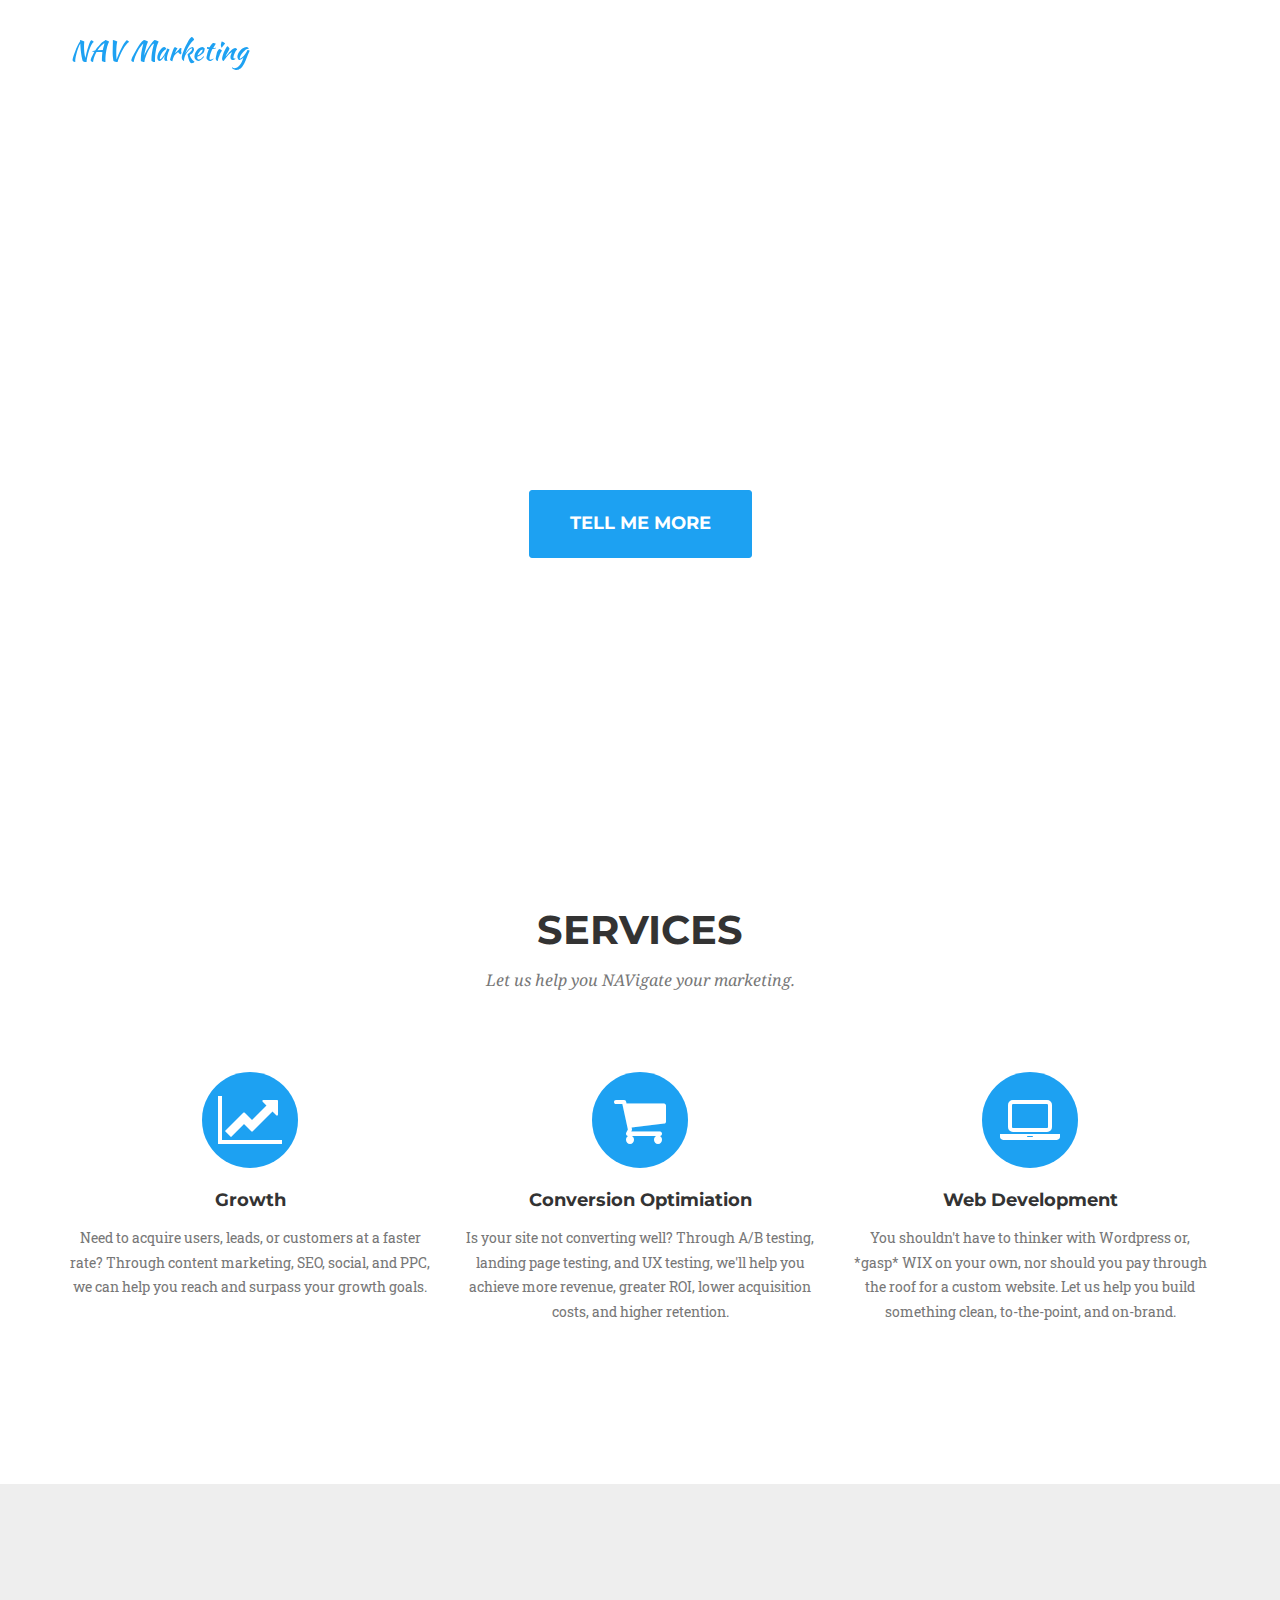
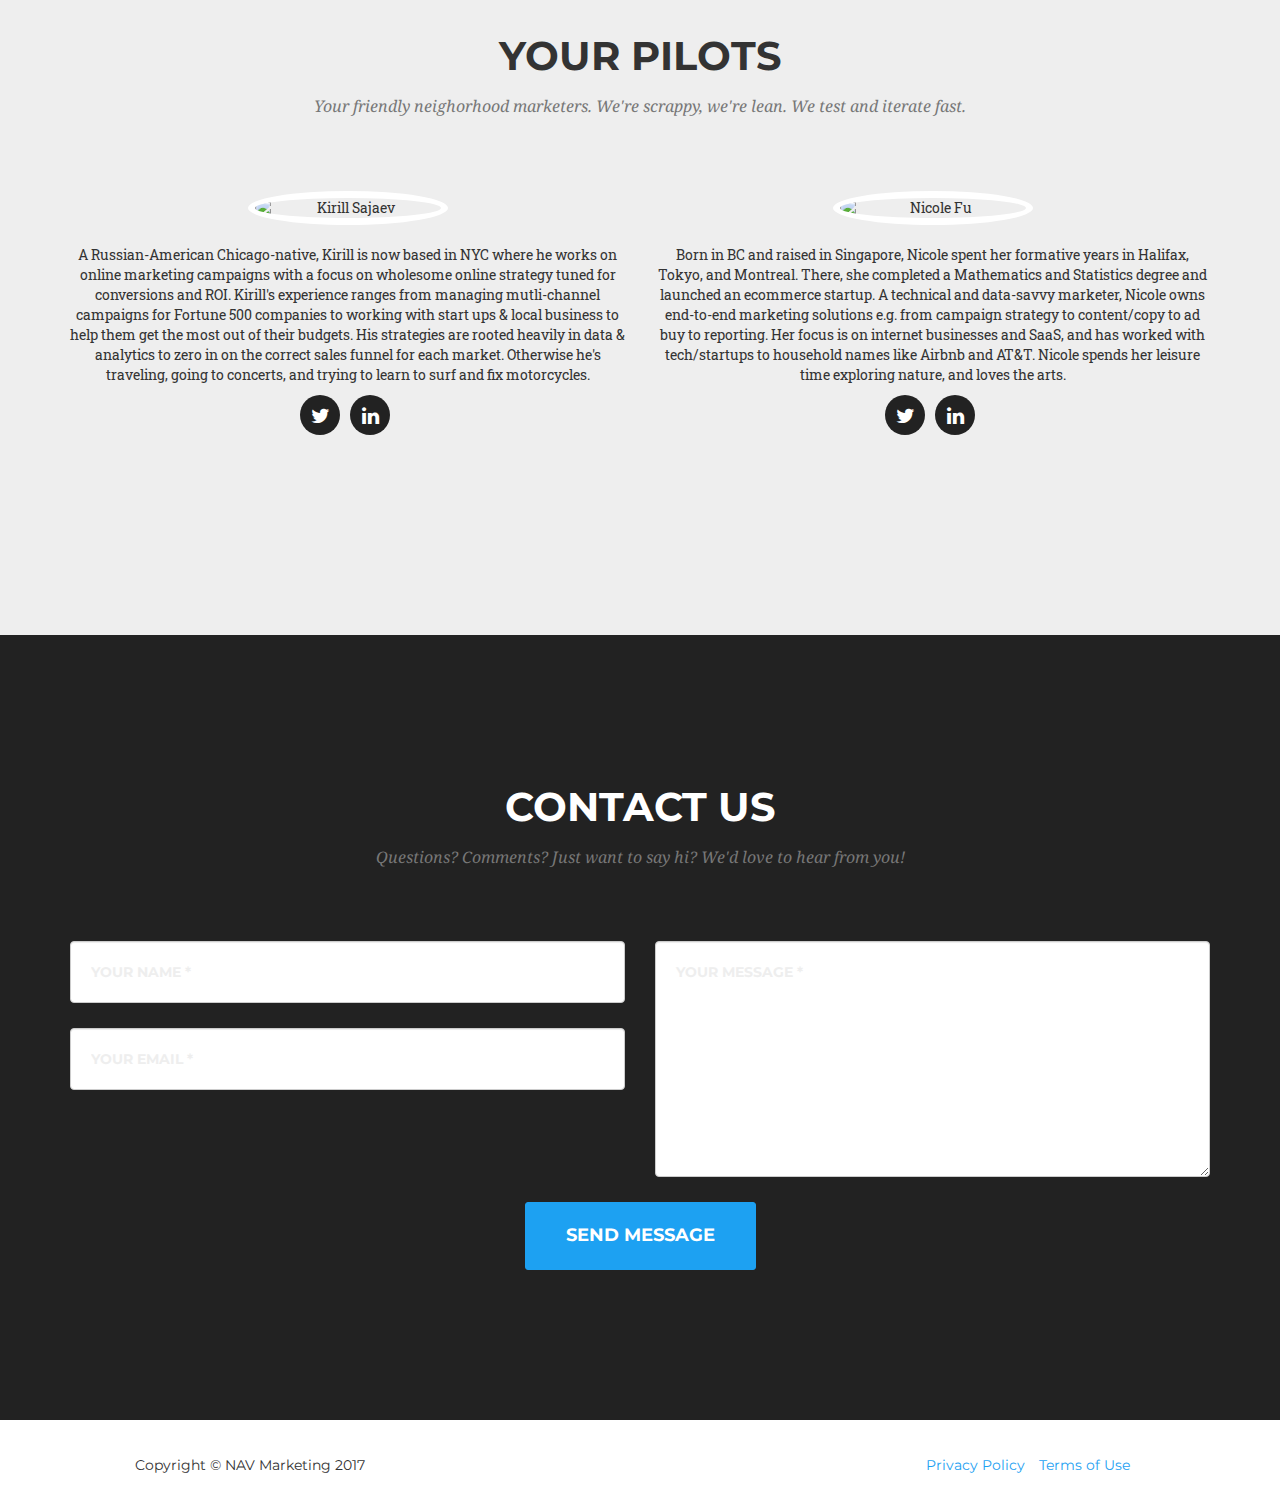
==== commit f02ce7d4: "Update index.html" ====
--- a/index.html
+++ b/index.html
@@ -160,7 +160,7 @@
                         <img src="https://pbs.twimg.com/profile_images/594693535590395904/jKfq_t4r.jpg" class="img-responsive img-circle" style="width:200px" alt="Nicole Fu" target="_blank>
                         <h4>Nicole Fu</h4>
                         <p></p>
-                        <p class="text-muted"><br>Born in BC and raised in Singapore, Nicole spent her formative years in Halifax, Tokyo, and Montreal. There, she completed a Mathematics and Statistics degree and launched an ecommerce startup. As a technical and data-savvy marketer, Nicole owns end-to-end marketing solutions e.g. from campaign strategy to content/copy to amplification via ad buy to reporting. Her focus is on internet businesses and SaaS, and has worked with tech/startups to household names like Airbnb and AT&amp;T. Nicole spends her leisure time exploring nature, and loves the arts.</p>
+                        <p class="text-muted"><br>Born in BC and raised in Singapore, Nicole spent her formative years in Halifax, Tokyo, and Montreal. There, she completed a Mathematics and Statistics degree and launched an ecommerce startup. A technical and data-savvy marketer, Nicole owns end-to-end marketing solutions e.g. from campaign strategy to content/copy to ad buy to reporting. Her focus is on internet businesses and SaaS, and has worked with tech/startups to household names like Airbnb and AT&amp;T. Nicole spends her leisure time exploring nature, and loves the arts.</p>
                         <ul class="list-inline social-buttons">
                             <li><a href="https://twitter.com/nicolejfu"><i class="fa fa-twitter"></i></a>
                             <li><a href="https://www.linkedin.com/in/nicolejfu"><i class="fa fa-linkedin"></i></a>
